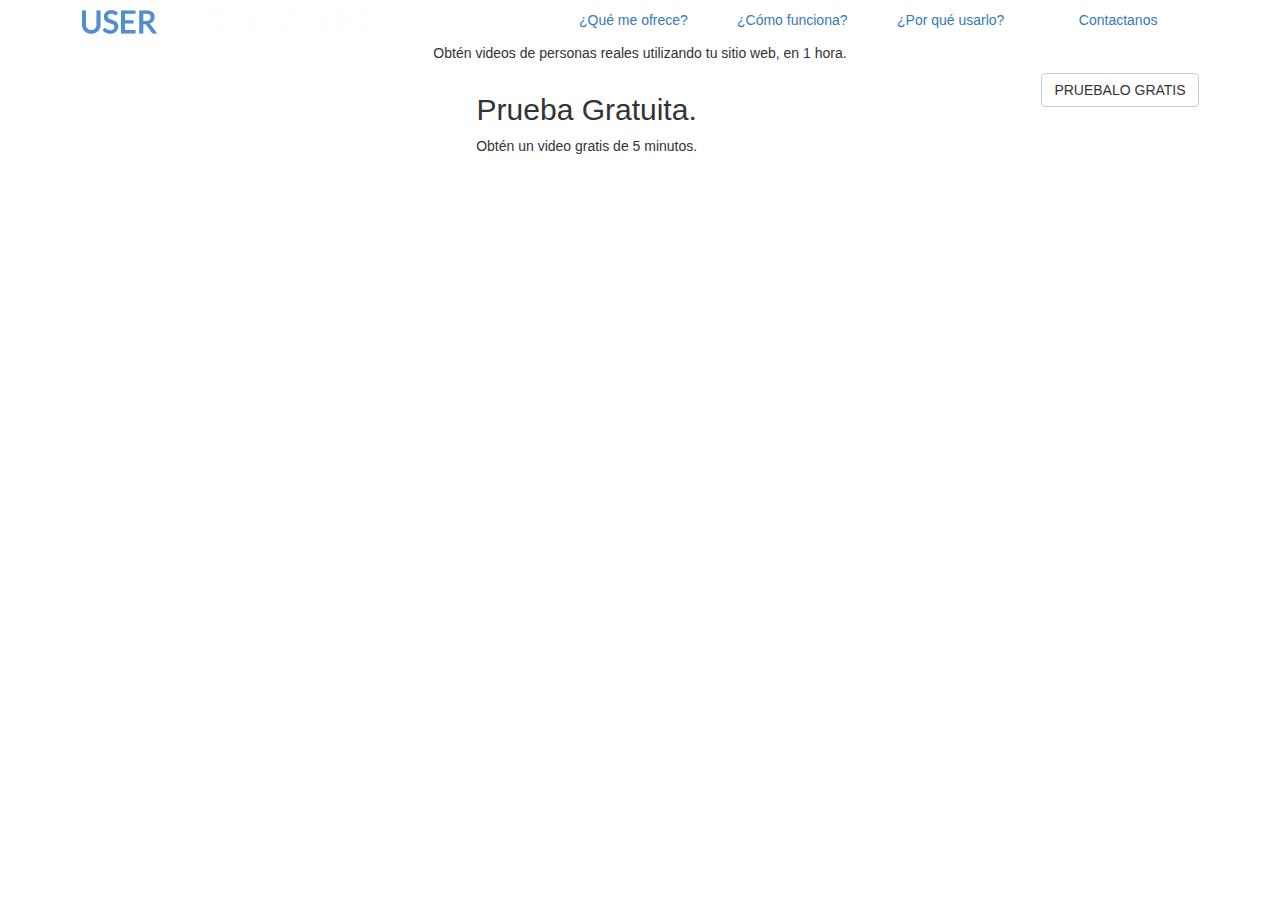
==== index.html @ 19903b9c "Iniciando" ====
<!DOCTYPE html>
<html lang="en">
	<head>
	  	<meta charset="utf-8">
	  	<meta http-equiv="X-UA-Compatible" content="IE=edge"> <!-- Hace que mi página sea compatible con Internet Explorer -->
		<meta name="viewport" content="width=device-width, initial-scale=1">
		<title>User Testing 360°</title>
		<link rel="shortcut icon" href="image/ico/favicon.ico"> <!-- "shortcut icon" nos indicaque es tipo icono, relación -->
		<link rel="stylesheet" type="text/css" href="css/bootstrap.min.css">
		<!-- css de animaciones -->
		<link rel="stylesheet" type="text/css" href="css/animate.css">
		<link rel="stylesheet" type="text/css" href="css/font-awesome.min.css">
		<!-- supongo que es para los iconos -->
		<link rel="stylesheet" type="text/css" href="css/icomoon.css">
	 	<link rel="stylesheet" type="text/css" href="css/main.css">
	</head>
	<body>
		<!--Escribe aqui tu codigo-->
		<header> <!-- Inicia Header -->
			<div class="opacity">
				<div class="container"> <!-- Inicia CONTAINER MENU -->
					<div class="row pd-3">
						<div class="col-xs-12, col-sm-12 col-md-2 col-lg-2">
							<img class="img-letra" src="image/user-r.png">
						</div>
						<div class="col-xs-12, col-sm-12 col-md-7 col-lg-7 col-md-offset-3">
							<nav> <!-- Barra de navegacion -->
					  			<ul class="nav nav-justified">
					    			<li><a class="tw" href="#">¿Qué me ofrece?</a></li>
					    			<li><a class="tw" href="#">¿Cómo funciona?</a></li>
					    			<li><a class="tw" href="#">¿Por qué usarlo?</a></li>
					    			<li><a class="tw" href="contact.html">Contactanos</a></li>
					  			</ul>
							</nav>
						</div>
						</div>	
						<div class="row"> <!-- Texto centrado -->
							<div class="col-md-6 col-md-offset-3">
								<p class="text-center tw fH m-7">Obtén videos de personas reales utilizando tu sitio web, en 1 hora.</p>
							</div>	
						</div>
					</div>
				</div> <!-- Termina CONTAINER MENU -->	
				<div class="container-fluid opB">
					<div class="row text-center">
						<div class="col-md-7 col-md-offset-2">
							<div class="pd-3">
								<h2 class="tw">Prueba Gratuita.</h2><p class="tw">Obtén un video gratis de 5 minutos.</p>
							</div>
						</div>
						<div class="col-md-3">
								<!-- acá va un botón-->
								<input type="button" value="PRUEBALO GRATIS" class="text-center btn btn-default textwhite boton">
						</div>
					</div>
				</div>	
		</header>







		<!-- Incluir todos tus scripts apartir de este punto -->
    	<!-- jQuery (necesario para que funcionen los componentes de Bootstrap) -->
    	<script src="js/jquery-1.11.3.min.js"></script>
    	<script src="js/bootstrap.min.js"></script>
    </body>
</html>
---- css/icomoon.css ----
@font-face {
	font-family: 'icomoon';
	src:url('../fonts/icomoon.eot?6zm5h9');
	src:url('../fonts/icomoon.eot?6zm5h9#iefix') format('embedded-opentype'),
		url('../fonts/icomoon.ttf?6zm5h9') format('truetype'),
		url('../fonts/icomoon.woff?6zm5h9') format('woff'),
		url('../fonts/icomoon.svg?6zm5h9#icomoon') format('svg');
	font-weight: normal;
	font-style: normal;
}

[class^="icon-"], [class*=" icon-"] {
	font-family: 'icomoon';
	speak: none;
	font-style: normal;
	font-weight: normal;
	font-variant: normal;
	text-transform: none;
	line-height: 1;

	/* Better Font Rendering =========== */
	-webkit-font-smoothing: antialiased;
	-moz-osx-font-smoothing: grayscale;
}

.icon-laptop:before {
	content: "\e001";
}
.icon-document:before {
	content: "\e005";
}
.icon-documents:before {
	content: "\e006";
}
.icon-search:before {
	content: "\e007";
}
.icon-presentation:before {
	content: "\e00e";
}
.icon-video:before {
	content: "\e011";
}
.icon-envelope:before {
	content: "\e028";
}
.icon-gears:before {
	content: "\e02b";
}
.icon-pencil:before {
	content: "\e032";
}
.icon-tools:before {
	content: "\e033";
}
.icon-tools-2:before {
	content: "\e034";
}
.icon-magnifying-glass:before {
	content: "\e037";
}
.icon-profile-male:before {
	content: "\e040";
}
.icon-profile-female:before {
	content: "\e041";
}
.icon-speedometer:before {
	content: "\e051";
}
.icon-clock:before {
	content: "\e055";
}
.icon-alarmclock:before {
	content: "\e059";
}
.icon-happy:before {
	content: "\e05b";
}
.icon-sad:before {
	content: "\e05c";
}
.icon-facebook:before {
	content: "\e05d";
}
.icon-twitter:before {
	content: "\e05e";
}
.icon-linkedin:before {
	content: "\e062";
}
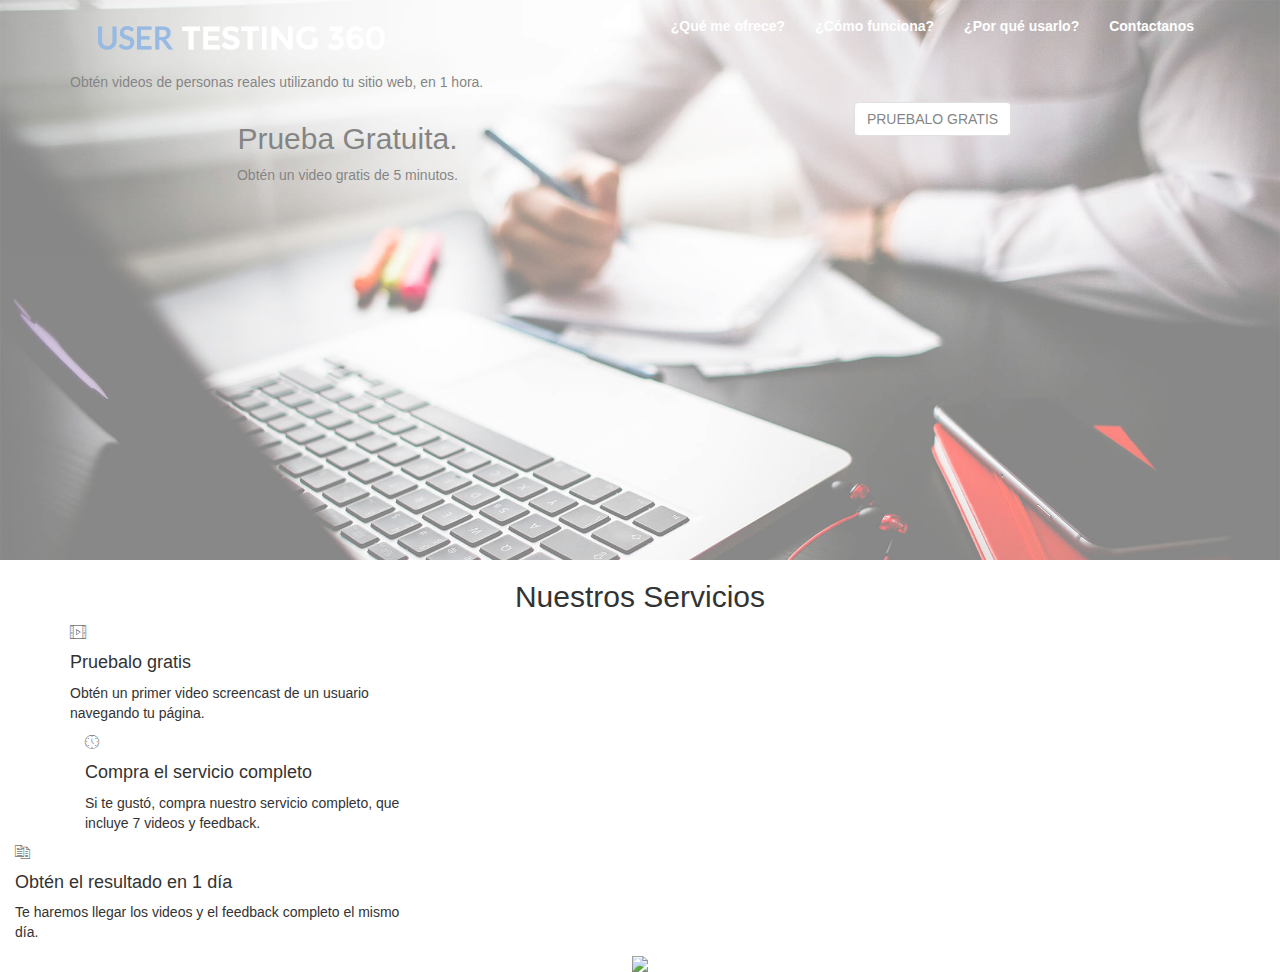
==== commit 67d3d6fb: "Continuando con la estructura básica" ====
--- a/index.html
+++ b/index.html
@@ -16,45 +16,85 @@
 	</head>
 	<body>
 		<!--Escribe aqui tu codigo-->
-		<header> <!-- Inicia Header -->
-			<div class="opacity">
-				<div class="container"> <!-- Inicia CONTAINER MENU -->
-					<div class="row pd-3">
-						<div class="col-xs-12, col-sm-12 col-md-2 col-lg-2">
-							<img class="img-letra" src="image/user-r.png">
-						</div>
-						<div class="col-xs-12, col-sm-12 col-md-7 col-lg-7 col-md-offset-3">
-							<nav> <!-- Barra de navegacion -->
-					  			<ul class="nav nav-justified">
-					    			<li><a class="tw" href="#">¿Qué me ofrece?</a></li>
-					    			<li><a class="tw" href="#">¿Cómo funciona?</a></li>
-					    			<li><a class="tw" href="#">¿Por qué usarlo?</a></li>
-					    			<li><a class="tw" href="contact.html">Contactanos</a></li>
-					  			</ul>
-							</nav>
-						</div>
-						</div>	
-						<div class="row"> <!-- Texto centrado -->
-							<div class="col-md-6 col-md-offset-3">
-								<p class="text-center tw fH m-7">Obtén videos de personas reales utilizando tu sitio web, en 1 hora.</p>
-							</div>	
+		<header class="bg-header"> <!-- Inicia Header -->
+			<div class="container"> <!-- Inicia CONTAINER MENU -->
+				<div class="row pd-3">
+					<div class="col-xs-12, col-sm-12 col-md-12 col-lg-12">
+			    		<nav class="navbar navbar-default" role="navigation">
+							<!-- El logotipo y el icono que despliega el menú se agrupan para mostrarlos mejor en los dispositivos móviles -->
+		  					<div class="navbar-header">
+		    					<button type="button" class="navbar-toggle" data-toggle="collapse" data-target=".navbar-ex1-collapse">
+								    <span class="sr-only">Desplegar navegación</span>
+								    <span class="icon-bar"></span>
+								    <span class="icon-bar"></span>
+								    <span class="icon-bar"></span>
+		    					</button>
+		    					<!-- Poner el logo -->
+		    					<a class="navbar-brand text-orange" href="#"><img class="img-letra" src="image/user-r.png"></a>
+		  					</div>
+							<!-- Agrupar los enlaces de navegación, los formularios y cualquier otro elemento que se pueda ocultar al minimizar la barra -->
+		  					<div class="collapse navbar-collapse navbar-ex1-collapse">
+			    				<ul class="nav navbar-nav navbar-right">
+			    					<li><a href="#">¿Qué me ofrece?</a></li>
+					    			<li><a href="#">¿Cómo funciona?</a></li>
+					    			<li><a href="#">¿Por qué usarlo?</a></li>
+					    			<li><a href="contact.html">Contactanos</a></li>
+						        </ul>
+							</div>
+	      				</nav>
+		      		</div><!-- Cierra COL-LOG-12 -->
+		      	</div><!-- Cierra ROW -->
+		      	<div class="row"> <!-- Texto centrado -->
+					<div class="col-xs-12, col-sm-12 col-md-12 col-lg-12">
+						<p>Obtén videos de personas reales utilizando tu sitio web, en 1 hora.</p>
+					</div>	
+				</div>
+				<div class="row text-center">
+					<div class="col-xs-12, col-sm-12 col-md-6 col-lg-6">
+						<div class="pd-3">
+							<h2 class="tw">Prueba Gratuita.</h2><p class="tw">Obtén un video gratis de 5 minutos.</p>
 						</div>
 					</div>
-				</div> <!-- Termina CONTAINER MENU -->	
-				<div class="container-fluid opB">
-					<div class="row text-center">
-						<div class="col-md-7 col-md-offset-2">
-							<div class="pd-3">
-								<h2 class="tw">Prueba Gratuita.</h2><p class="tw">Obtén un video gratis de 5 minutos.</p>
-							</div>
-						</div>
-						<div class="col-md-3">
-								<!-- acá va un botón-->
-								<input type="button" value="PRUEBALO GRATIS" class="text-center btn btn-default textwhite boton">
+					<div class="col-xs-12, col-sm-12 col-md-6 col-lg-6">
+						<input type="button" value="PRUEBALO GRATIS" class="text-center btn btn-default textwhite boton">
+					</div>
+					</div>
+				</div>	
+		</header> <!-- Termina HEEADER -->
+		<section> <!-- Inicia SERVICES -->
+			<div class="container">
+				<div class="row text-center">
+					<div class="col-xs-12, col-sm-12 col-md-12 col-lg-12">
+						<h2 class="text-center pd-3 tBL">Nuestros Servicios</h2>
+					</div>
+				</div>
+				<div class="row">
+					<div class="col-xs-12, col-sm-12 col-md-4 col-lg-4">
+						<div class="circle"><i class="icon-video tBL"></i></div>
+							<h4 class="text­center tBD pd-3">Pruebalo gratis</h4>
+							<p class="text­center">Obtén un primer video screencast de un usuario navegando tu página.</p>
 						</div>
 					</div>
-				</div>	
-		</header>
+					<div class="col-md-4">
+						<div class="circle"><i class="icon-clock tBL"></i></div>
+							<h4 class="text­center tBD pd-3">Compra el servicio completo</h4>
+							<p class="text­center">Si te gustó, compra nuestro servicio completo, que incluye 7 videos y feedback.</p>
+						</div>
+					</div>
+					<div class="col-md-4">
+						<div class="circle"><i class="icon-documents tBL"></i></div>
+							<h4 class="text­center tBD pd-3">Obtén el resultado en 1 día</h4>
+							<p class="text­center">Te haremos llegar los videos y el feedback completo el mismo día. </p>
+						</div>
+					</div>
+				</div>
+				<div class="row text-center">
+						<div class="col-md-12">
+								<img src="image/separador.png">
+						</div>
+					</div>
+				</div>
+			</section> <!-- Termina SERVICE -->
 
 
 
--- a/css/main.css
+++ b/css/main.css
@@ -0,0 +1,49 @@
+
+			/*** HEADER ***/
+.bg-header{
+	background: url("../image/large.jpg");
+	background-size: cover;
+	height: 40em; 
+
+	opacity: 0.6;
+}
+							/*** UTILIDADES ***/
+/*hr*/
+hr{
+	width: 15%;
+	border: 0.2em solid #FF3300;
+}
+.miHr{
+	border: 0.2em solid #FFF;
+}
+/*Textos*/
+.text-white{
+	color: white;
+}
+.text-orange{
+	color: orange;
+}
+/*Margin*/
+.mg-3{
+	margin: 3%;
+}
+.mg-5{
+	margin: 5%;
+}
+/*Padding*/
+.pd-5{
+	padding: 5%;
+}
+			/*** Breakpoints para el menu ***/
+@media (min-width: 1200px) {
+/*Barra de navegación*/
+.navbar { 
+	background-color: transparent; 
+	background: transparent; 
+	border-color: transparent; 
+} 
+.navbar a{
+	color: white !important;
+	font-weight: 600 !important;
+}
+}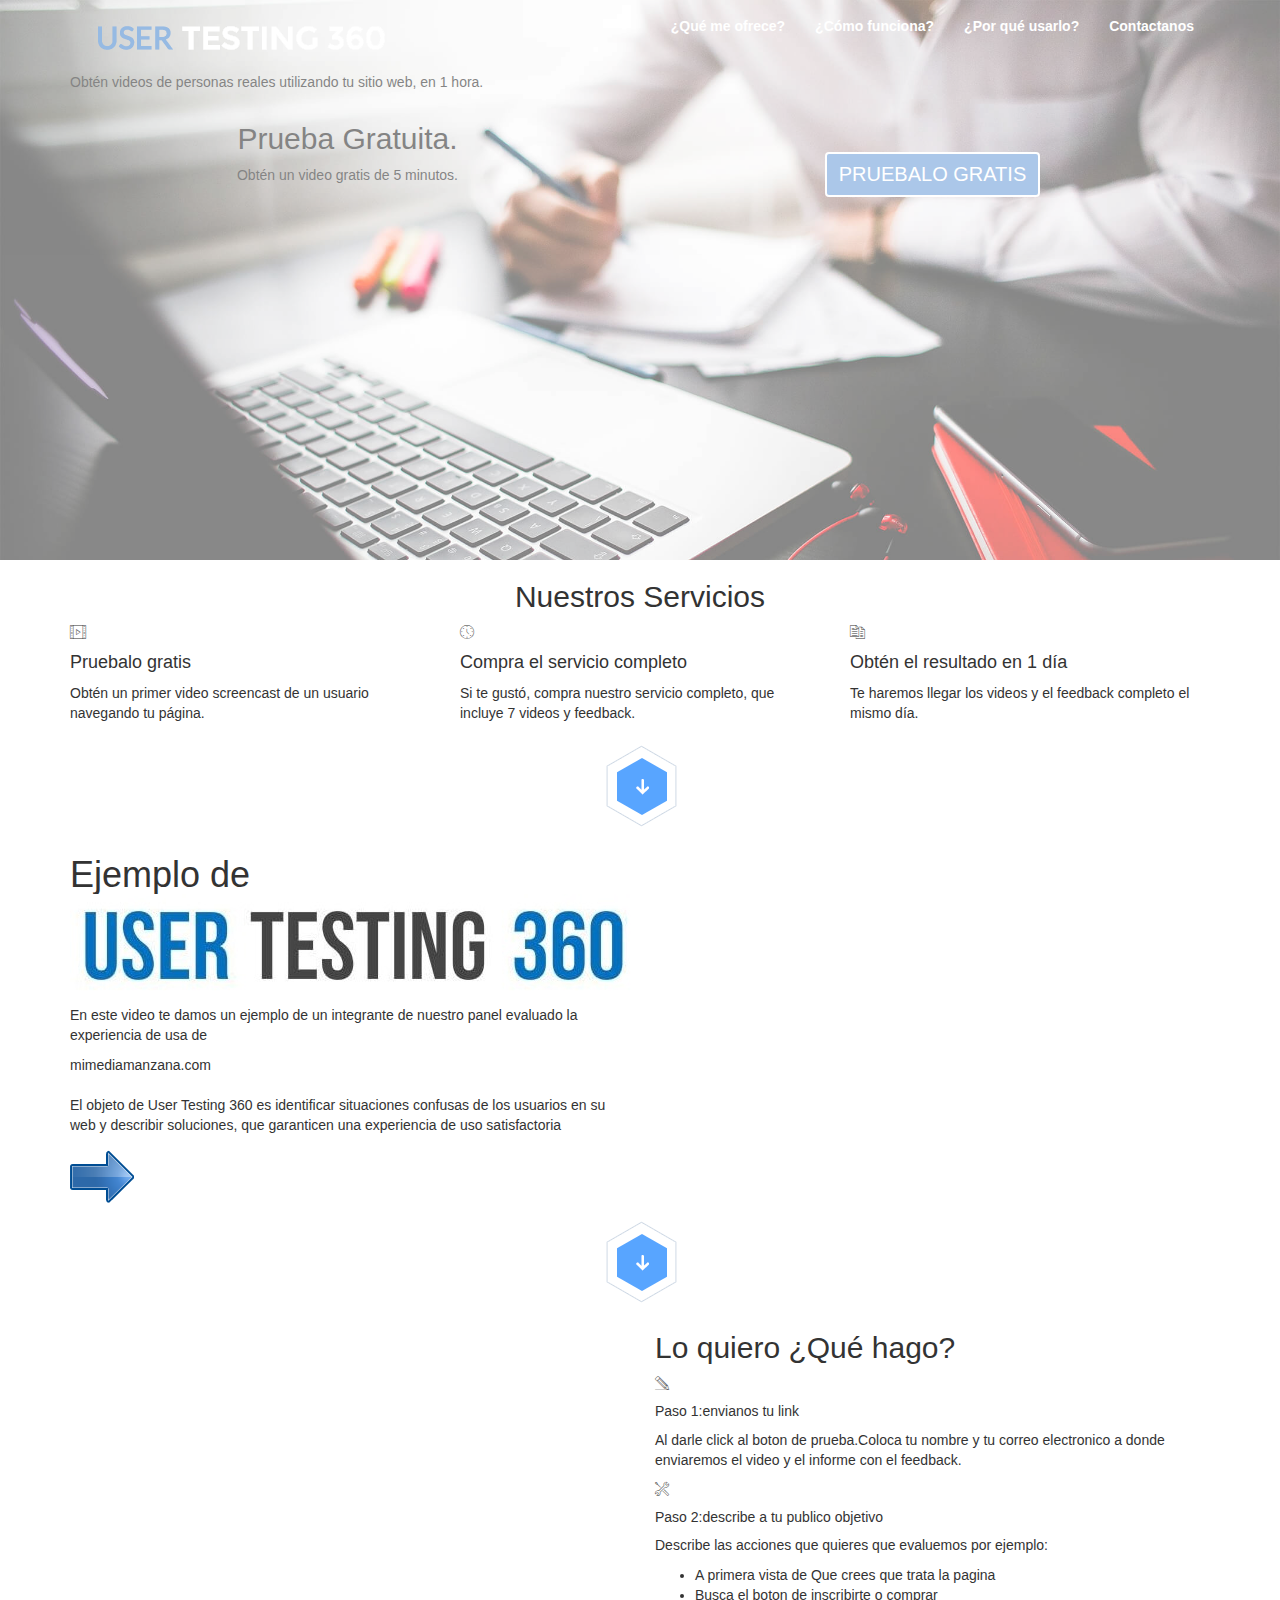
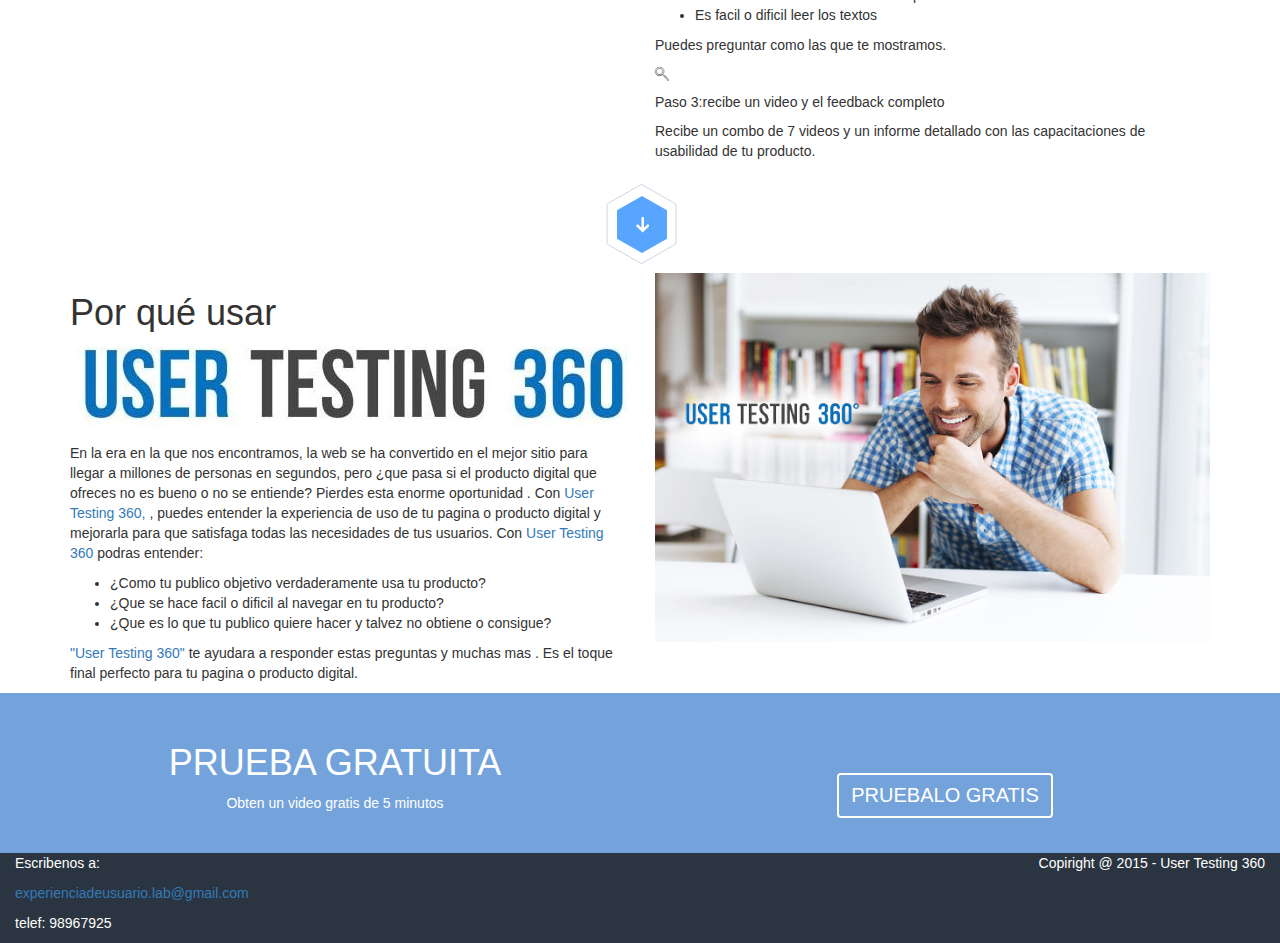
==== commit 18bd5ccd: "Empezando estilos. Estructura HTML básica lista" ====
--- a/index.html
+++ b/index.html
@@ -56,12 +56,12 @@
 						</div>
 					</div>
 					<div class="col-xs-12, col-sm-12 col-md-6 col-lg-6">
-						<input type="button" value="PRUEBALO GRATIS" class="text-center btn btn-default textwhite boton">
+						<input type="button" value="PRUEBALO GRATIS" class="text-center btn btn-default text-white boton">
 					</div>
 					</div>
 				</div>	
-		</header> <!-- Termina HEEADER -->
-		<section> <!-- Inicia SERVICES -->
+		</header> <!-- Termina HEADER -->
+		<section> <!-- Inicia SERVICIOS -->
 			<div class="container">
 				<div class="row text-center">
 					<div class="col-xs-12, col-sm-12 col-md-12 col-lg-12">
@@ -70,38 +70,142 @@
 				</div>
 				<div class="row">
 					<div class="col-xs-12, col-sm-12 col-md-4 col-lg-4">
-						<div class="circle"><i class="icon-video tBL"></i></div>
-							<h4 class="text­center tBD pd-3">Pruebalo gratis</h4>
-							<p class="text­center">Obtén un primer video screencast de un usuario navegando tu página.</p>
-						</div>
-					</div>
-					<div class="col-md-4">
-						<div class="circle"><i class="icon-clock tBL"></i></div>
-							<h4 class="text­center tBD pd-3">Compra el servicio completo</h4>
-							<p class="text­center">Si te gustó, compra nuestro servicio completo, que incluye 7 videos y feedback.</p>
-						</div>
-					</div>
-					<div class="col-md-4">
-						<div class="circle"><i class="icon-documents tBL"></i></div>
-							<h4 class="text­center tBD pd-3">Obtén el resultado en 1 día</h4>
-							<p class="text­center">Te haremos llegar los videos y el feedback completo el mismo día. </p>
-						</div>
-					</div>
-				</div>
-				<div class="row text-center">
-						<div class="col-md-12">
-								<img src="image/separador.png">
-						</div>
-					</div>
-				</div>
-			</section> <!-- Termina SERVICE -->
-
-
-
-
-
-
-
+						<div class="circle">
+							<i class="icon-video tBL"></i>
+						</div>
+						<h4 class="text­center tBD pd-3">Pruebalo gratis</h4>
+						<p class="text­center">Obtén un primer video screencast de un usuario navegando tu página.</p>
+					</div>
+					<div class="col-xs-12, col-sm-12 col-md-4 col-lg-4">
+						<div class="circle">
+							<i class="icon-clock tBL"></i>
+						</div>
+						<h4 class="text­center tBD pd-3">Compra el servicio completo</h4>
+						<p class="text­center">Si te gustó, compra nuestro servicio completo, que incluye 7 videos y feedback.</p>
+					</div>
+					<div class="col-xs-12, col-sm-12 col-md-4 col-lg-4">
+						<div class="circle">
+							<i class="icon-documents tBL"></i>
+						</div>
+						<h4 class="text­center tBD pd-3">Obtén el resultado en 1 día</h4>
+						<p class="text­center">Te haremos llegar los videos y el feedback completo el mismo día. </p>
+					</div>
+				</div>
+				<div class="row text-center">
+					<div class="col-xs-12, col-sm-12 col-md-12 col-lg-12">
+						<img src="image/ico/separador.png">
+					</div>
+				</div>
+			</div>
+		</section> <!-- Termina SERVICIOS -->
+		<section> <!-- Inicia EJEMPLO -->
+			<div class="container">
+				<div class="row">
+					<div class="col-xs-12, col-sm-12 col-md-6 col-lg-6">	
+						<h1>Ejemplo de <img class="u-t" src="image/logo-2.jpg"/></h1>
+						<p>En este video te damos un ejemplo de un integrante de nuestro panel evaluado la experiencia de usa de</p>
+						<span class="letra">mimediamanzana.com</span>
+						<p><br>El objeto de User Testing 360 es identificar situaciones confusas de los usuarios en su web y describir soluciones, que garanticen una experiencia de uso satisfactoria</p>
+						<img class="img-responsive" src="image/ico/flecha.png"/>
+					</div>
+					<div class="col-xs-12, col-sm-12 col-md-6 col-lg-6">
+						<iframe class="movie" width="560" height="315" src="https://www.youtube.com/embed/u7MDfG9ZJTU" frameborder="0" allowfullscreen></iframe>
+					</div>
+				</div>
+				<div class="row text-center">
+					<div class="col-xs-12, col-sm-12 col-md-12 col-lg-12">
+						<img src="image/ico/separador.png">
+					</div>
+				</div>		
+			</div>	
+			</section> <!-- Termina EJEMPLO -->
+			<section>
+				<div class="container">
+					<div class="row">
+						<div class="col-xs-12, col-sm-12 col-md-6 col-lg-6">
+								
+								
+								
+						</div>
+						<div class="col-xs-12, col-sm-12 col-md-6 col-lg-6">
+								<h2>Lo quiero ¿Qué hago?</h2>
+								<span class="icon-pencil"></span>
+								<h5>Paso 1:envianos tu link</h5>
+								<p>Al darle click al boton de prueba.Coloca tu nombre y tu correo electronico a donde 
+								enviaremos el video y el informe con el feedback.</p>
+								<span class="icon-tools-2"></span>
+								<h5>Paso 2:describe a tu publico objetivo</h5>
+								<p>Describe las acciones que quieres que evaluemos por ejemplo:</p>
+								<ul>
+									<li>A primera vista de Que crees que trata la pagina</li>
+									<li>Busca el boton de inscribirte o comprar</li>
+									<li>Es facil o dificil leer los textos</li>
+								</ul>
+								<p>Puedes preguntar como las que te mostramos.</p>
+								<span class="icon-magnifying-glass" id="font2"></span>
+								<h5>Paso 3:recibe un video y el feedback completo</h5>
+								<p>	Recibe un combo de 7 videos y un informe detallado con las capacitaciones de usabilidad de tu producto.</p>
+						</div>
+					</div>
+					<div class="row text-center">
+						<div class="col-xs-12, col-sm-12 col-md-12 col-lg-12">
+							<img src="image/ico/separador.png">
+						</div>
+					</div>	
+			 	</div>
+			</section>
+			<section> <!-- Inicia USER TESTING -->
+			<div class="container">
+				<div class="row">
+					<div class="col-xs-12, col-sm-12 col-md-6 col-lg-6">
+						<h1 class="textitle">
+							Por qué usar 
+							<img src="image/logo-2.jpg" alt="logo">
+						</h1>
+						<p>En la era en la que nos encontramos, la web se ha convertido en el mejor sitio para llegar a millones de personas en segundos, pero ¿que pasa si el producto digital que ofreces no es bueno o no se entiende? Pierdes esta enorme oportunidad . Con <a href="#">User Testing 360, </a>, puedes entender la experiencia de uso de tu pagina o producto digital y mejorarla para que satisfaga todas las necesidades de tus usuarios. Con <a href="#">User Testing 360</a> podras entender:
+							<ul>
+								<li>¿Como tu publico objetivo verdaderamente usa tu producto?</li>
+								<li>¿Que se hace facil o dificil al navegar en tu producto?</li>
+								<li>¿Que es lo que tu publico quiere hacer y talvez no obtiene o consigue?</li>
+							</ul> 
+							<a href="#">"User Testing 360"</a> te ayudara a responder estas preguntas y muchas mas . Es el toque final perfecto para tu pagina o producto digital. 	
+						</p>
+					</div>
+					<div class="col-xs-12, col-sm-12 col-md-6 col-lg-6">
+						<img src="image/banner.jpg" alt="banner" class="img-responsive">
+					</div>
+				</div>
+			</div>
+		</section>
+		<section class="bg-celeste">
+			<div class="container-fluid">
+				<div class="row">
+					<div class="col-xs-12, col-sm-12 col-md-6 col-lg-6  text-center text-white">
+						<h1>PRUEBA GRATUITA</h1>
+						<p>Obten un video gratis de 5 minutos</p>
+					</div>
+					<div class="col-xs-12, col-sm-12 col-md-6 col-lg-6 text-center">
+						<input type="button" value="PRUEBALO GRATIS" class="text-center btn btn-default text-white boton">
+					</div>
+				</div>
+			</div>
+		</section><!-- Termina USER TESTING -->
+		<footer><!-- Inicia FOOTER -->
+			<div class="container-fluid">
+				<div class="row">
+					<div class="col-xs-12, col-sm-12 col-md-6 col-lg-6 text-white">
+						<p>Escribenos a:</p>
+						<p><a href="">experienciadeusuario.lab@gmail.com</a></p>
+						<p>telef: 98967925</p>
+					</div>
+					<div class="col-xs-12, col-sm-12 col-md-6 col-lg-6 text-white text-right">
+						<i class="ion-social-facebook-outline"></i>
+						<i class="ion-social-twitter-outline"></i>
+						<p class="marg">Copiright @ 2015 - User Testing 360</p>
+					</div>
+				</div>
+			</div>
+		</footer><!-- Termina FOOTER -->
 		<!-- Incluir todos tus scripts apartir de este punto -->
     	<!-- jQuery (necesario para que funcionen los componentes de Bootstrap) -->
     	<script src="js/jquery-1.11.3.min.js"></script>
--- a/css/main.css
+++ b/css/main.css
@@ -8,20 +8,19 @@
 	opacity: 0.6;
 }
 							/*** UTILIDADES ***/
-/*hr*/
-hr{
-	width: 15%;
-	border: 0.2em solid #FF3300;
-}
-.miHr{
-	border: 0.2em solid #FFF;
+/*Fondo*/
+.bg-celeste {
+	background: #74a3db;
+	padding: 30px;
 }
 /*Textos*/
+.text-title {
+	font-size: 50px;
+	color: #4DB1EA;
+	margin-top: 0;
+}
 .text-white{
 	color: white;
-}
-.text-orange{
-	color: orange;
 }
 /*Margin*/
 .mg-3{
@@ -33,6 +32,18 @@
 /*Padding*/
 .pd-5{
 	padding: 5%;
+}
+
+/*Boton*/
+.boton {
+	margin-top: 50px;
+	background: #74a3db;
+	border: 2px solid white;
+	font-size: 20px;
+}
+			/*** FOOTER ***/
+footer {
+	background: #2a3541;
 }
 			/*** Breakpoints para el menu ***/
 @media (min-width: 1200px) {
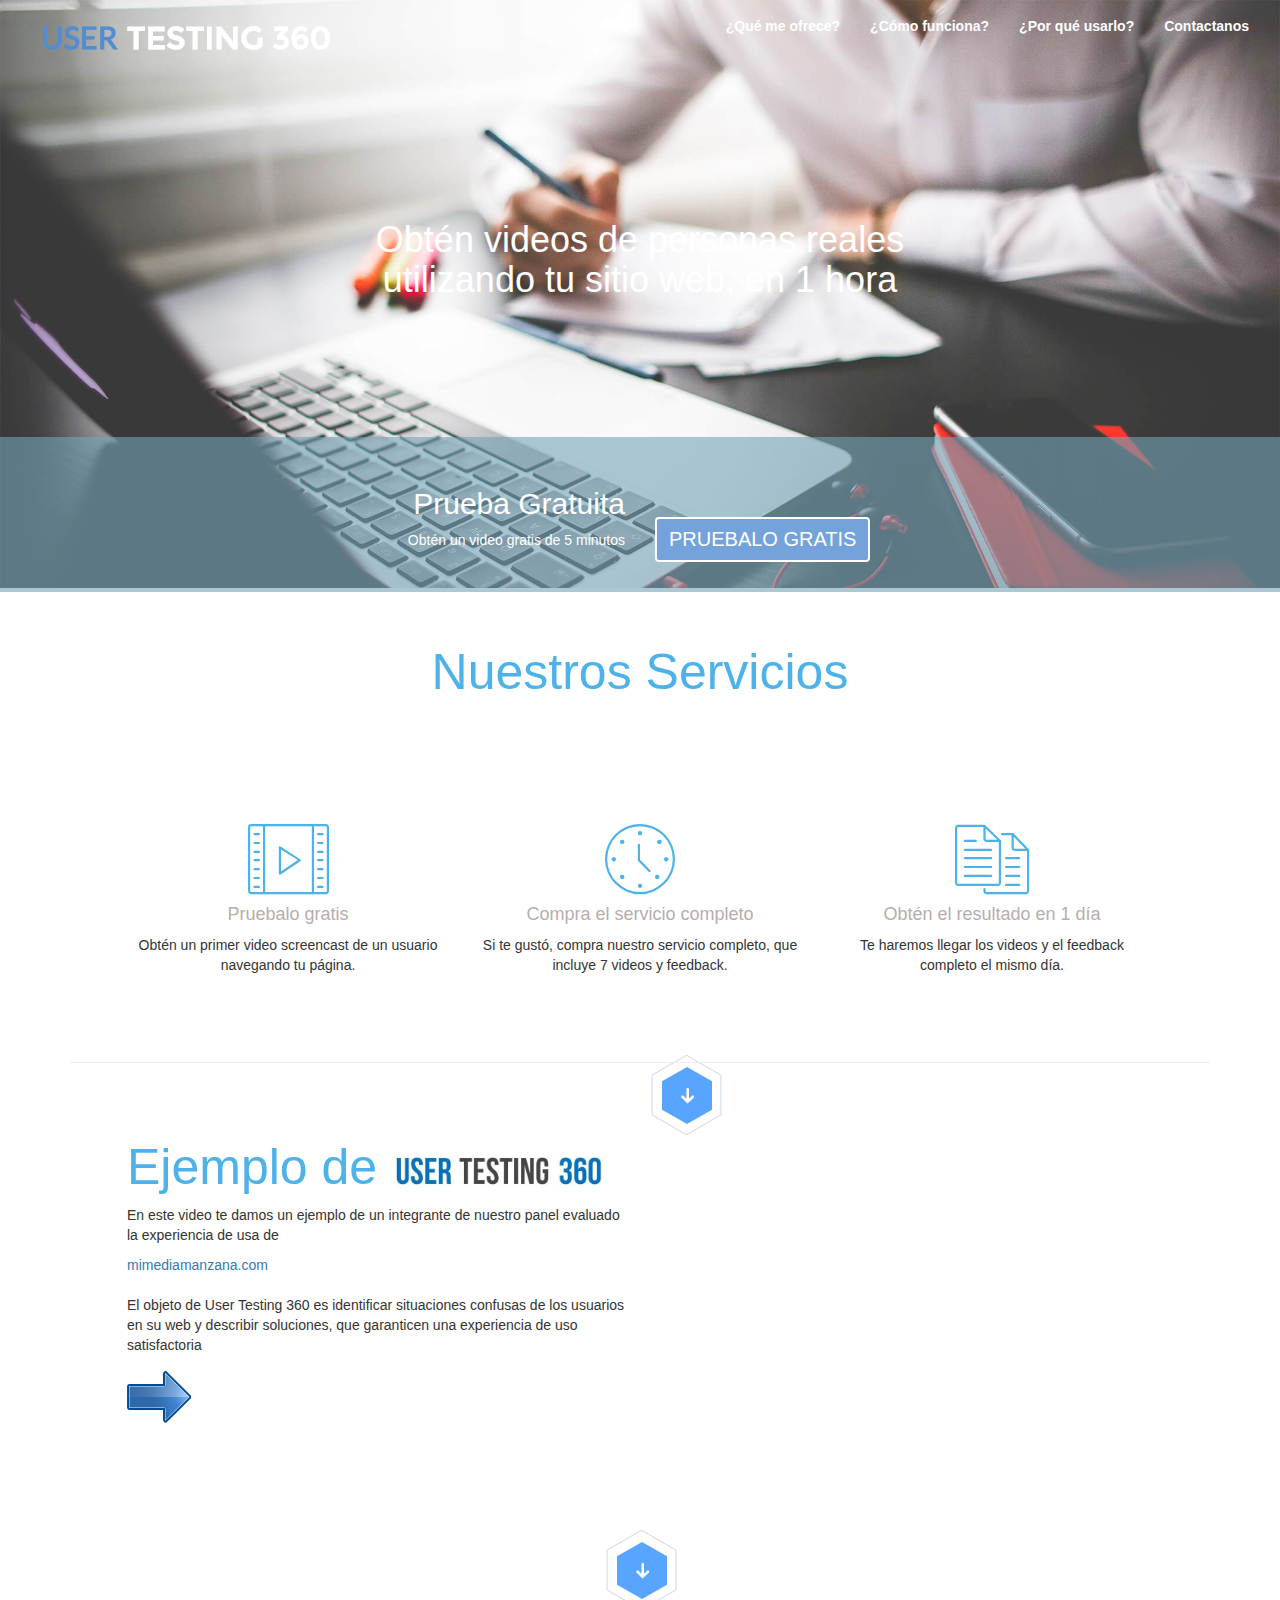
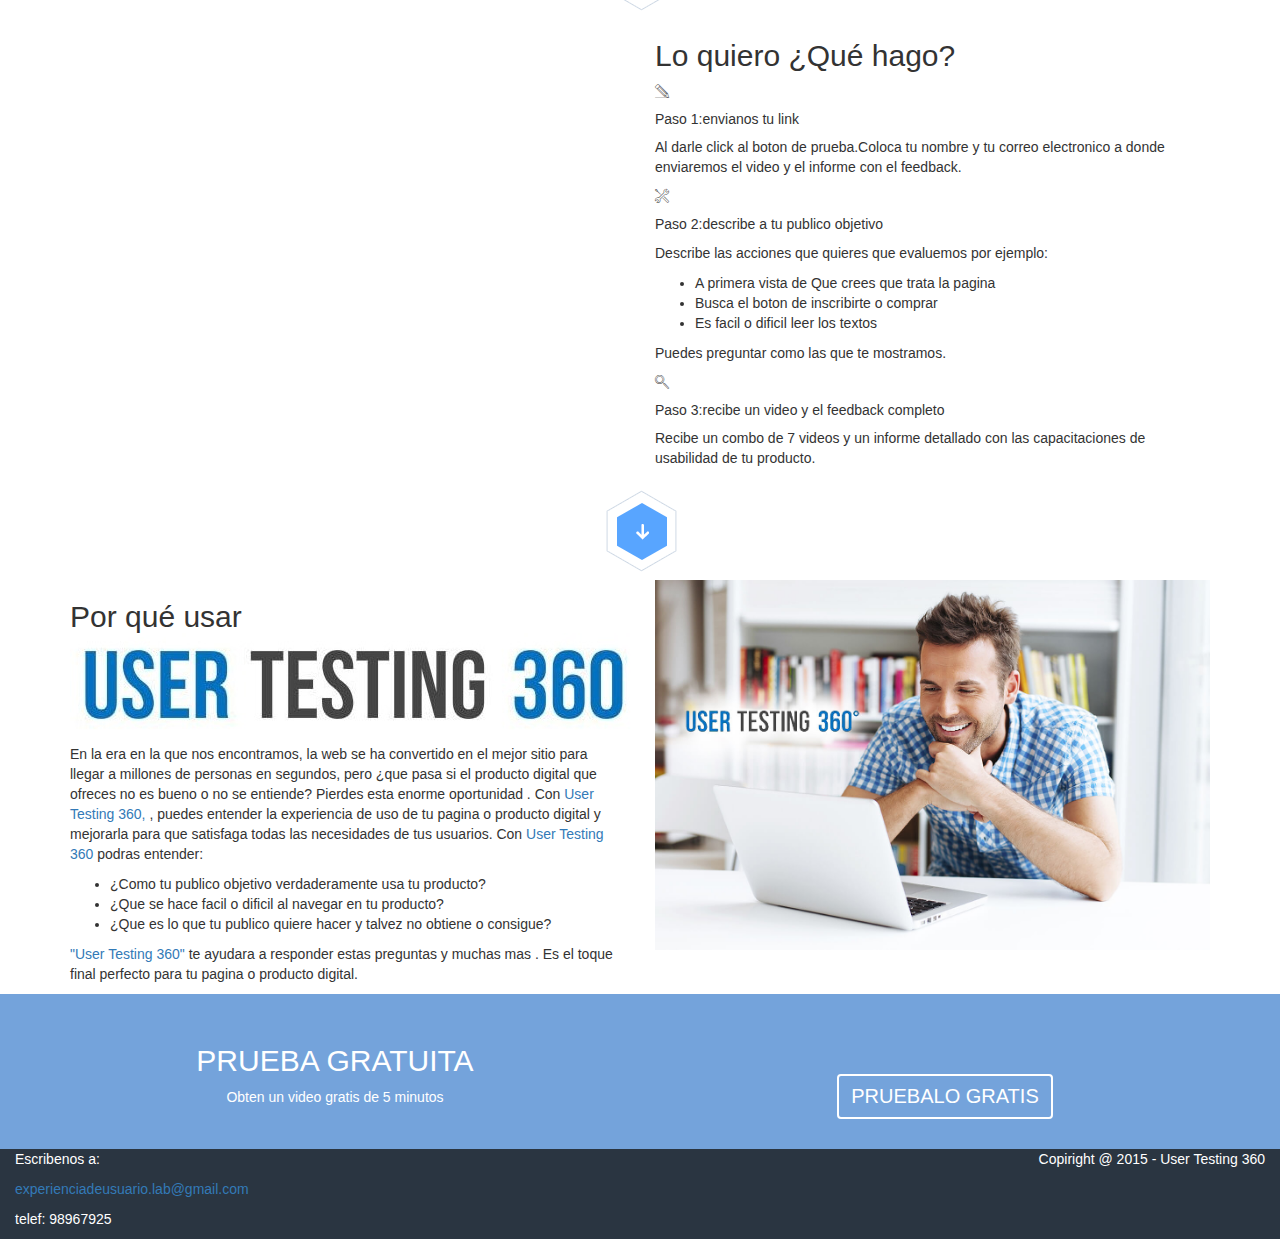
==== commit 1af7c4c1: "Falta MODEL y estilos" ====
--- a/index.html
+++ b/index.html
@@ -17,7 +17,7 @@
 	<body>
 		<!--Escribe aqui tu codigo-->
 		<header class="bg-header"> <!-- Inicia Header -->
-			<div class="container"> <!-- Inicia CONTAINER MENU -->
+			<div class="container-fluid"> <!-- Inicia CONTAINER MENU -->
 				<div class="row pd-3">
 					<div class="col-xs-12, col-sm-12 col-md-12 col-lg-12">
 			    		<nav class="navbar navbar-default" role="navigation">
@@ -35,76 +35,70 @@
 							<!-- Agrupar los enlaces de navegación, los formularios y cualquier otro elemento que se pueda ocultar al minimizar la barra -->
 		  					<div class="collapse navbar-collapse navbar-ex1-collapse">
 			    				<ul class="nav navbar-nav navbar-right">
-			    					<li><a href="#">¿Qué me ofrece?</a></li>
-					    			<li><a href="#">¿Cómo funciona?</a></li>
-					    			<li><a href="#">¿Por qué usarlo?</a></li>
-					    			<li><a href="contact.html">Contactanos</a></li>
+			    					<li><a href="#servicios">¿Qué me ofrece?</a></li>
+					    			<li><a href="#ejemplo">¿Cómo funciona?</a></li>
+					    			<li><a href="#usos">¿Por qué usarlo?</a></li>
+					    			<li><a href="#contacto">Contactanos</a></li>
 						        </ul>
 							</div>
 	      				</nav>
 		      		</div><!-- Cierra COL-LOG-12 -->
 		      	</div><!-- Cierra ROW -->
 		      	<div class="row"> <!-- Texto centrado -->
-					<div class="col-xs-12, col-sm-12 col-md-12 col-lg-12">
-						<p>Obtén videos de personas reales utilizando tu sitio web, en 1 hora.</p>
+					<div class="col-xs-12, col-sm-12 col-md-12 col-lg-12 pd-10 text-center">
+						<h1 class="text-white">Obtén videos de personas reales <br> utilizando tu sitio web, en 1 hora</h1>
 					</div>	
 				</div>
-				<div class="row text-center">
-					<div class="col-xs-12, col-sm-12 col-md-6 col-lg-6">
-						<div class="pd-3">
-							<h2 class="tw">Prueba Gratuita.</h2><p class="tw">Obtén un video gratis de 5 minutos.</p>
-						</div>
-					</div>
-					<div class="col-xs-12, col-sm-12 col-md-6 col-lg-6">
-						<input type="button" value="PRUEBALO GRATIS" class="text-center btn btn-default text-white boton">
+				<div class="row bg-celeste2">
+					<div class="col-xs-12, col-sm-12 col-md-6 col-lg-6 text-white text-right">
+						<h2>Prueba Gratuita</h2>
+						<p>Obtén un video gratis de 5 minutos</p>
+					</div>
+					<div class="col-xs-12, col-sm-12 col-md-6 col-lg-6 text-left">
+						<input type="button" value="PRUEBALO GRATIS" class="text-center btn btn-default boton text-white">
 					</div>
 					</div>
 				</div>	
 		</header> <!-- Termina HEADER -->
-		<section> <!-- Inicia SERVICIOS -->
+		<section id="servicios"> <!-- Inicia SERVICIOS -->
 			<div class="container">
+				<div class="row text-center pd-5">
+					<div class="col-xs-12, col-sm-12 col-md-12 col-lg-12">
+						<h2 class="text-center pd-3 text-celeste text-title">Nuestros Servicios</h2>
+					</div>
+				</div>
+				<div class="row pd-5">
+					<div class="col-xs-12, col-sm-12 col-md-4 col-lg-4 text-center">
+						<i class="fa-5x icon-video text-celeste img-circle"></i>
+						<h4 class="text-gray">Pruebalo gratis</h4>
+						<p>Obtén un primer video screencast de un usuario navegando tu página.</p>
+					</div>
+					<div class="col-xs-12, col-sm-12 col-md-4 col-lg-4 text-center">
+						<i class="fa-5x icon-clock text-celeste"></i>
+						<h4 class="text-gray">Compra el servicio completo</h4>
+						<p>Si te gustó, compra nuestro servicio completo, que incluye 7 videos y feedback.</p>
+					</div>
+					<div class="col-xs-12, col-sm-12 col-md-4 col-lg-4 text-center">
+						<i class="fa-5x icon-documents text-celeste"></i>
+						<h4 class="text-gray">Obtén el resultado en 1 día</h4>
+						<p>Te haremos llegar los videos y el feedback completo el mismo día. </p>
+					</div>
+				</div>
 				<div class="row text-center">
 					<div class="col-xs-12, col-sm-12 col-md-12 col-lg-12">
-						<h2 class="text-center pd-3 tBL">Nuestros Servicios</h2>
-					</div>
-				</div>
-				<div class="row">
-					<div class="col-xs-12, col-sm-12 col-md-4 col-lg-4">
-						<div class="circle">
-							<i class="icon-video tBL"></i>
-						</div>
-						<h4 class="text­center tBD pd-3">Pruebalo gratis</h4>
-						<p class="text­center">Obtén un primer video screencast de un usuario navegando tu página.</p>
-					</div>
-					<div class="col-xs-12, col-sm-12 col-md-4 col-lg-4">
-						<div class="circle">
-							<i class="icon-clock tBL"></i>
-						</div>
-						<h4 class="text­center tBD pd-3">Compra el servicio completo</h4>
-						<p class="text­center">Si te gustó, compra nuestro servicio completo, que incluye 7 videos y feedback.</p>
-					</div>
-					<div class="col-xs-12, col-sm-12 col-md-4 col-lg-4">
-						<div class="circle">
-							<i class="icon-documents tBL"></i>
-						</div>
-						<h4 class="text­center tBD pd-3">Obtén el resultado en 1 día</h4>
-						<p class="text­center">Te haremos llegar los videos y el feedback completo el mismo día. </p>
-					</div>
-				</div>
-				<div class="row text-center">
-					<div class="col-xs-12, col-sm-12 col-md-12 col-lg-12">
-						<img src="image/ico/separador.png">
+						<img src="image/ico/separador.png" class="abs">
+						<hr>
 					</div>
 				</div>
 			</div>
 		</section> <!-- Termina SERVICIOS -->
-		<section> <!-- Inicia EJEMPLO -->
+		<section id="ejemplo"> <!-- Inicia EJEMPLO -->
 			<div class="container">
-				<div class="row">
+				<div class="row pd-5">
 					<div class="col-xs-12, col-sm-12 col-md-6 col-lg-6">	
-						<h1>Ejemplo de <img class="u-t" src="image/logo-2.jpg"/></h1>
+						<h2 class="text-title text-celeste">Ejemplo de <img class="logo" src="image/logo-2.jpg"/></h2>
 						<p>En este video te damos un ejemplo de un integrante de nuestro panel evaluado la experiencia de usa de</p>
-						<span class="letra">mimediamanzana.com</span>
+						<a href="mailto:#">mimediamanzana.com</a>
 						<p><br>El objeto de User Testing 360 es identificar situaciones confusas de los usuarios en su web y describir soluciones, que garanticen una experiencia de uso satisfactoria</p>
 						<img class="img-responsive" src="image/ico/flecha.png"/>
 					</div>
@@ -154,14 +148,14 @@
 					</div>	
 			 	</div>
 			</section>
-			<section> <!-- Inicia USER TESTING -->
+			<section id="usos"> <!-- Inicia USER TESTING -->
 			<div class="container">
 				<div class="row">
 					<div class="col-xs-12, col-sm-12 col-md-6 col-lg-6">
-						<h1 class="textitle">
+						<h2 class="textitle">
 							Por qué usar 
 							<img src="image/logo-2.jpg" alt="logo">
-						</h1>
+						</h2>
 						<p>En la era en la que nos encontramos, la web se ha convertido en el mejor sitio para llegar a millones de personas en segundos, pero ¿que pasa si el producto digital que ofreces no es bueno o no se entiende? Pierdes esta enorme oportunidad . Con <a href="#">User Testing 360, </a>, puedes entender la experiencia de uso de tu pagina o producto digital y mejorarla para que satisfaga todas las necesidades de tus usuarios. Con <a href="#">User Testing 360</a> podras entender:
 							<ul>
 								<li>¿Como tu publico objetivo verdaderamente usa tu producto?</li>
@@ -181,7 +175,7 @@
 			<div class="container-fluid">
 				<div class="row">
 					<div class="col-xs-12, col-sm-12 col-md-6 col-lg-6  text-center text-white">
-						<h1>PRUEBA GRATUITA</h1>
+						<h2>PRUEBA GRATUITA</h2>
 						<p>Obten un video gratis de 5 minutos</p>
 					</div>
 					<div class="col-xs-12, col-sm-12 col-md-6 col-lg-6 text-center">
@@ -190,7 +184,7 @@
 				</div>
 			</div>
 		</section><!-- Termina USER TESTING -->
-		<footer><!-- Inicia FOOTER -->
+		<footer id="contacto"><!-- Inicia FOOTER -->
 			<div class="container-fluid">
 				<div class="row">
 					<div class="col-xs-12, col-sm-12 col-md-6 col-lg-6 text-white">
--- a/css/main.css
+++ b/css/main.css
@@ -3,26 +3,59 @@
 .bg-header{
 	background: url("../image/large.jpg");
 	background-size: cover;
-	height: 40em; 
-
-	opacity: 0.6;
+	height: 42em;
+	/* Para modificar la imagen pero afecta mi texto
+	-webkit-filter: invert(20%);
+	filter: invert(20%)*/
 }
 							/*** UTILIDADES ***/
 /*Fondo*/
+.bg-celeste2{
+	background-color: rgba(116,163,184, 0.6);
+	padding: 30px;
+}
 .bg-celeste {
-	background: #74a3db;
+	background-color: #74a3db;
 	padding: 30px;
+}
+/*Opacidad*/
+.opasidad{
+	opacity: 0.6;
+}
+/*Sombra*/
+.sombra{
+	-webkit-filter: drop-shadow(1px 1px 1px black);
+	filter: drop-shadow(1px 1px 1px black);
+}
+/*logo*/
+.logo{
+	width: 45%;
+	height: 30%;
 }
 /*Textos*/
 .text-title {
 	font-size: 50px;
-	color: #4DB1EA;
 	margin-top: 0;
 }
+.text-celeste{
+	color: #4DB1EA;
+}
+.text-gray{
+	color: #B7ADAD;
+}
 .text-white{
-	color: white;
+	color: white !important;
+}
+.abs{
+	position: absolute;
+    left: 50%;
+    
+    z-index: -1;
 }
 /*Margin*/
+.mg-0{
+	margin: 0;
+}
 .mg-3{
 	margin: 3%;
 }
@@ -30,8 +63,17 @@
 	margin: 5%;
 }
 /*Padding*/
+.pd-0{
+	padding: 0;
+}
 .pd-5{
 	padding: 5%;
+}
+.pd-10{
+	padding: 10%;
+}
+.pd-25{
+	padding: 25%;
 }
 
 /*Boton*/
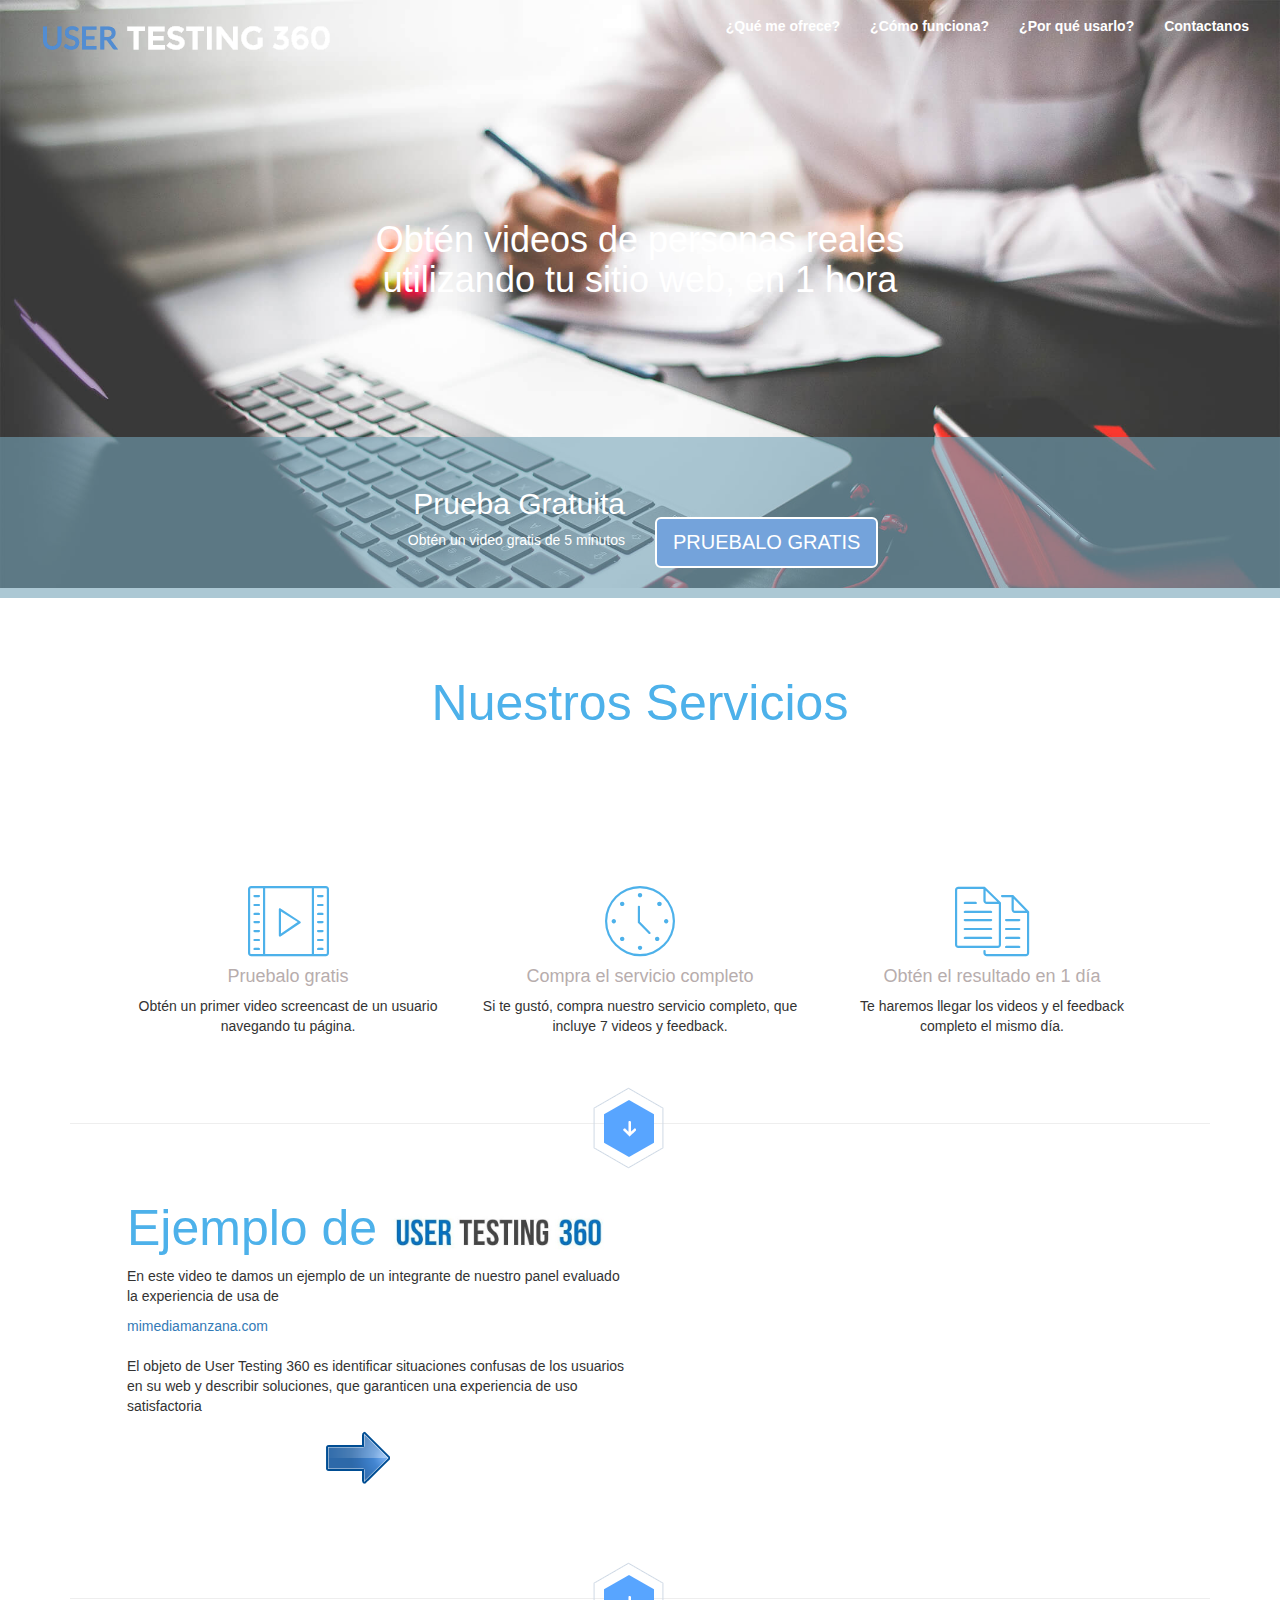
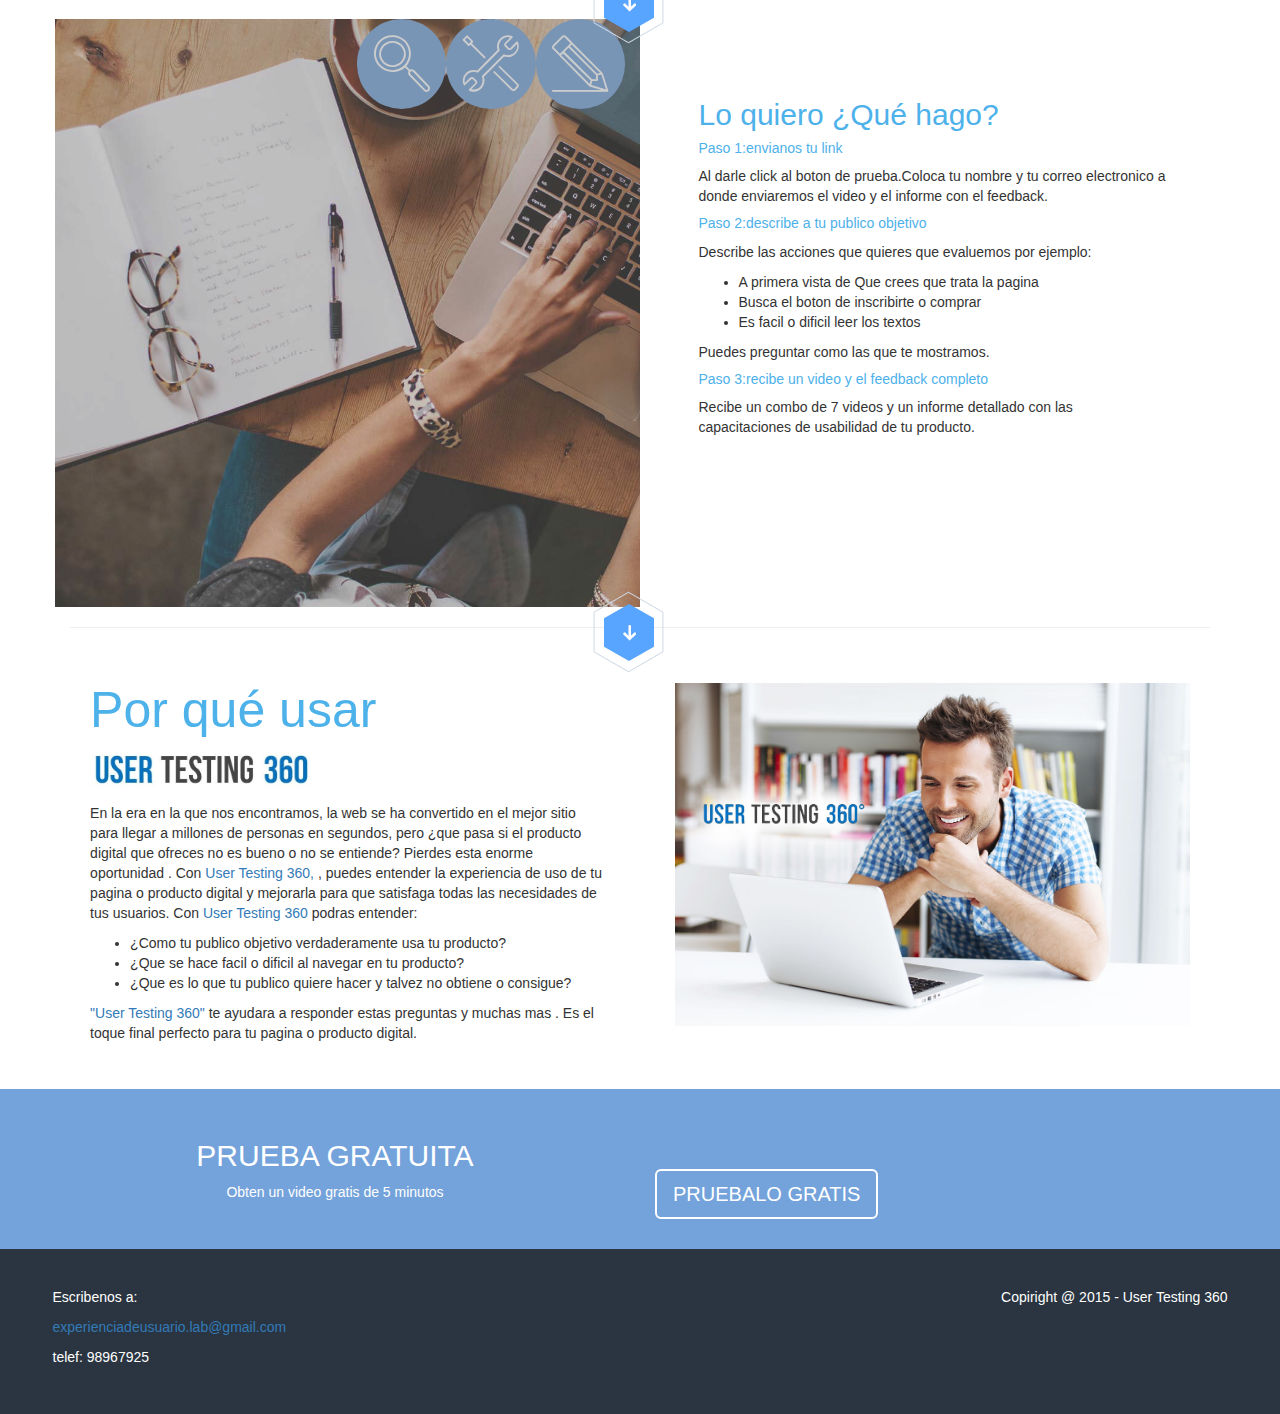
==== commit 99f2b791: "Falta detalles, listo Modal" ====
--- a/index.html
+++ b/index.html
@@ -18,7 +18,7 @@
 		<!--Escribe aqui tu codigo-->
 		<header class="bg-header"> <!-- Inicia Header -->
 			<div class="container-fluid"> <!-- Inicia CONTAINER MENU -->
-				<div class="row pd-3">
+				<div class="row">
 					<div class="col-xs-12, col-sm-12 col-md-12 col-lg-12">
 			    		<nav class="navbar navbar-default" role="navigation">
 							<!-- El logotipo y el icono que despliega el menú se agrupan para mostrarlos mejor en los dispositivos móviles -->
@@ -54,11 +54,31 @@
 						<h2>Prueba Gratuita</h2>
 						<p>Obtén un video gratis de 5 minutos</p>
 					</div>
+					<!-- <input type="button" value="PRUEBALO GRATIS" class="text-center btn btn-default text-white boton"> -->
 					<div class="col-xs-12, col-sm-12 col-md-6 col-lg-6 text-left">
-						<input type="button" value="PRUEBALO GRATIS" class="text-center btn btn-default boton text-white">
-					</div>
-					</div>
-				</div>	
+						<!-- Trigger the modal with a button -->
+  						<button type="button" class="btn btn-info btn-lg boton" data-toggle="modal" data-target="contact.html">PRUEBALO GRATIS</button>
+
+						  <!-- Modal -->
+						<div class="modal fade" id="myModal" role="dialog">
+							<div class="modal-dialog modal-sm">
+						    	<div class="modal-content">
+						        	<div class="modal-header">
+						          		<button type="button" class="close" data-dismiss="modal">&times;</button>
+						          		<h4 class="modal-title">Hola!!</h4>
+						        	</div>
+						        	<div class="modal-body">
+						          		<p>Por favo rno olvides checar todos tus datos antes de enviar mensaje.</p>
+						        	</div>
+						        	<div class="modal-footer">
+						          		<button type="button" class="btn btn-default" data-dismiss="modal">Contacto</button>
+						        	</div>
+						      	</div>
+						    </div>
+						</div>
+					</div>
+				</div>
+			</div>	
 		</header> <!-- Termina HEADER -->
 		<section id="servicios"> <!-- Inicia SERVICIOS -->
 			<div class="container">
@@ -100,7 +120,7 @@
 						<p>En este video te damos un ejemplo de un integrante de nuestro panel evaluado la experiencia de usa de</p>
 						<a href="mailto:#">mimediamanzana.com</a>
 						<p><br>El objeto de User Testing 360 es identificar situaciones confusas de los usuarios en su web y describir soluciones, que garanticen una experiencia de uso satisfactoria</p>
-						<img class="img-responsive" src="image/ico/flecha.png"/>
+						<img src="image/ico/flecha.png" class="img-responsive mg-40"/>
 					</div>
 					<div class="col-xs-12, col-sm-12 col-md-6 col-lg-6">
 						<iframe class="movie" width="560" height="315" src="https://www.youtube.com/embed/u7MDfG9ZJTU" frameborder="0" allowfullscreen></iframe>
@@ -108,27 +128,26 @@
 				</div>
 				<div class="row text-center">
 					<div class="col-xs-12, col-sm-12 col-md-12 col-lg-12">
-						<img src="image/ico/separador.png">
+						<img src="image/ico/separador.png" class="abs">
+						<hr>
 					</div>
 				</div>		
 			</div>	
 			</section> <!-- Termina EJEMPLO -->
-			<section>
+			<section><!-- Iconitos -->
 				<div class="container">
 					<div class="row">
-						<div class="col-xs-12, col-sm-12 col-md-6 col-lg-6">
-								
-								
-								
-						</div>
-						<div class="col-xs-12, col-sm-12 col-md-6 col-lg-6">
-								<h2>Lo quiero ¿Qué hago?</h2>
-								<span class="icon-pencil"></span>
-								<h5>Paso 1:envianos tu link</h5>
+						<div class="col-xs-12, col-sm-12 col-md-6 col-lg-6 bg-section">
+							<span class="fa-4x icon-pencil pull-right text-white bg-celeste3 img-circle pd-3"></span>
+							<span class="fa-4x icon-tools-2 pull-right text-white bg-celeste3 img-circle pd-3"></span>
+							<span class="fa-4x icon-magnifying-glass pull-right text-white bg-celeste3 img-circle pd-3"></span>	
+						</div>
+						<div class="col-xs-12, col-sm-12 col-md-6 col-lg-6 pd-5">
+								<h2 class="text-celeste">Lo quiero ¿Qué hago?</h2>
+								<h5 class="text-celeste">Paso 1:envianos tu link</h5>
 								<p>Al darle click al boton de prueba.Coloca tu nombre y tu correo electronico a donde 
 								enviaremos el video y el informe con el feedback.</p>
-								<span class="icon-tools-2"></span>
-								<h5>Paso 2:describe a tu publico objetivo</h5>
+								<h5 class="text-celeste">Paso 2:describe a tu publico objetivo</h5>
 								<p>Describe las acciones que quieres que evaluemos por ejemplo:</p>
 								<ul>
 									<li>A primera vista de Que crees que trata la pagina</li>
@@ -136,14 +155,14 @@
 									<li>Es facil o dificil leer los textos</li>
 								</ul>
 								<p>Puedes preguntar como las que te mostramos.</p>
-								<span class="icon-magnifying-glass" id="font2"></span>
-								<h5>Paso 3:recibe un video y el feedback completo</h5>
+								<h5 class="text-celeste">Paso 3:recibe un video y el feedback completo</h5>
 								<p>	Recibe un combo de 7 videos y un informe detallado con las capacitaciones de usabilidad de tu producto.</p>
 						</div>
 					</div>
 					<div class="row text-center">
 						<div class="col-xs-12, col-sm-12 col-md-12 col-lg-12">
-							<img src="image/ico/separador.png">
+							<img src="image/ico/separador.png" class="abs">
+							<hr>
 						</div>
 					</div>	
 			 	</div>
@@ -151,11 +170,8 @@
 			<section id="usos"> <!-- Inicia USER TESTING -->
 			<div class="container">
 				<div class="row">
-					<div class="col-xs-12, col-sm-12 col-md-6 col-lg-6">
-						<h2 class="textitle">
-							Por qué usar 
-							<img src="image/logo-2.jpg" alt="logo">
-						</h2>
+					<div class="col-xs-12, col-sm-12 col-md-6 col-lg-6 pd-3">
+						<h2 class="text-title text-celeste">Por qué usar <img class="logo" src="image/logo-2.jpg"/></h2>
 						<p>En la era en la que nos encontramos, la web se ha convertido en el mejor sitio para llegar a millones de personas en segundos, pero ¿que pasa si el producto digital que ofreces no es bueno o no se entiende? Pierdes esta enorme oportunidad . Con <a href="#">User Testing 360, </a>, puedes entender la experiencia de uso de tu pagina o producto digital y mejorarla para que satisfaga todas las necesidades de tus usuarios. Con <a href="#">User Testing 360</a> podras entender:
 							<ul>
 								<li>¿Como tu publico objetivo verdaderamente usa tu producto?</li>
@@ -165,7 +181,7 @@
 							<a href="#">"User Testing 360"</a> te ayudara a responder estas preguntas y muchas mas . Es el toque final perfecto para tu pagina o producto digital. 	
 						</p>
 					</div>
-					<div class="col-xs-12, col-sm-12 col-md-6 col-lg-6">
+					<div class="col-xs-12, col-sm-12 col-md-6 col-lg-6 pd-3">
 						<img src="image/banner.jpg" alt="banner" class="img-responsive">
 					</div>
 				</div>
@@ -178,15 +194,34 @@
 						<h2>PRUEBA GRATUITA</h2>
 						<p>Obten un video gratis de 5 minutos</p>
 					</div>
-					<div class="col-xs-12, col-sm-12 col-md-6 col-lg-6 text-center">
-						<input type="button" value="PRUEBALO GRATIS" class="text-center btn btn-default text-white boton">
+					<div class="col-xs-12, col-sm-12 col-md-6 col-lg-6 text-left">
+						<!-- Trigger the modal with a button -->
+  						<button type="button" class="btn btn-info btn-lg boton" data-toggle="modal" data-target="contact.html">PRUEBALO GRATIS</button>
+
+						  <!-- Modal -->
+						<div class="modal fade" id="myModal" role="dialog">
+							<div class="modal-dialog modal-sm">
+						    	<div class="modal-content">
+						        	<div class="modal-header">
+						          		<button type="button" class="close" data-dismiss="modal">&times;</button>
+						          		<h4 class="modal-title">Hola!!</h4>
+						        	</div>
+						        	<div class="modal-body">
+						          		<p>Por favo rno olvides checar todos tus datos antes de enviar mensaje.</p>
+						        	</div>
+						        	<div class="modal-footer">
+						          		<button type="button" class="btn btn-default" data-dismiss="modal">Contacto</button>
+						        	</div>
+						      	</div>
+						    </div>
+						</div>
 					</div>
 				</div>
 			</div>
 		</section><!-- Termina USER TESTING -->
 		<footer id="contacto"><!-- Inicia FOOTER -->
 			<div class="container-fluid">
-				<div class="row">
+				<div class="row pd-3">
 					<div class="col-xs-12, col-sm-12 col-md-6 col-lg-6 text-white">
 						<p>Escribenos a:</p>
 						<p><a href="">experienciadeusuario.lab@gmail.com</a></p>
--- a/css/main.css
+++ b/css/main.css
@@ -17,6 +17,17 @@
 .bg-celeste {
 	background-color: #74a3db;
 	padding: 30px;
+}
+.bg-celeste3 {
+	background-color: #74a3db;
+}
+.bg-section{
+	background: url("../image/sec-2.jpg");
+	background-size: cover;
+	height: 42em;
+	/* Para modificar la imagen pero afecta mi texto*/
+	-webkit-filter: invert(20%);
+	filter: invert(20%)
 }
 /*Opacidad*/
 .opasidad{
@@ -48,9 +59,9 @@
 }
 .abs{
 	position: absolute;
-    left: 50%;
-    
-    z-index: -1;
+    left: 45%;
+    margin-top: -2em;
+    z-index: 1;
 }
 /*Margin*/
 .mg-0{
@@ -62,9 +73,15 @@
 .mg-5{
 	margin: 5%;
 }
+.mg-40{
+	margin-left: 40%;
+}
 /*Padding*/
 .pd-0{
 	padding: 0;
+}
+.pd-3{
+	padding: 3%;
 }
 .pd-5{
 	padding: 5%;
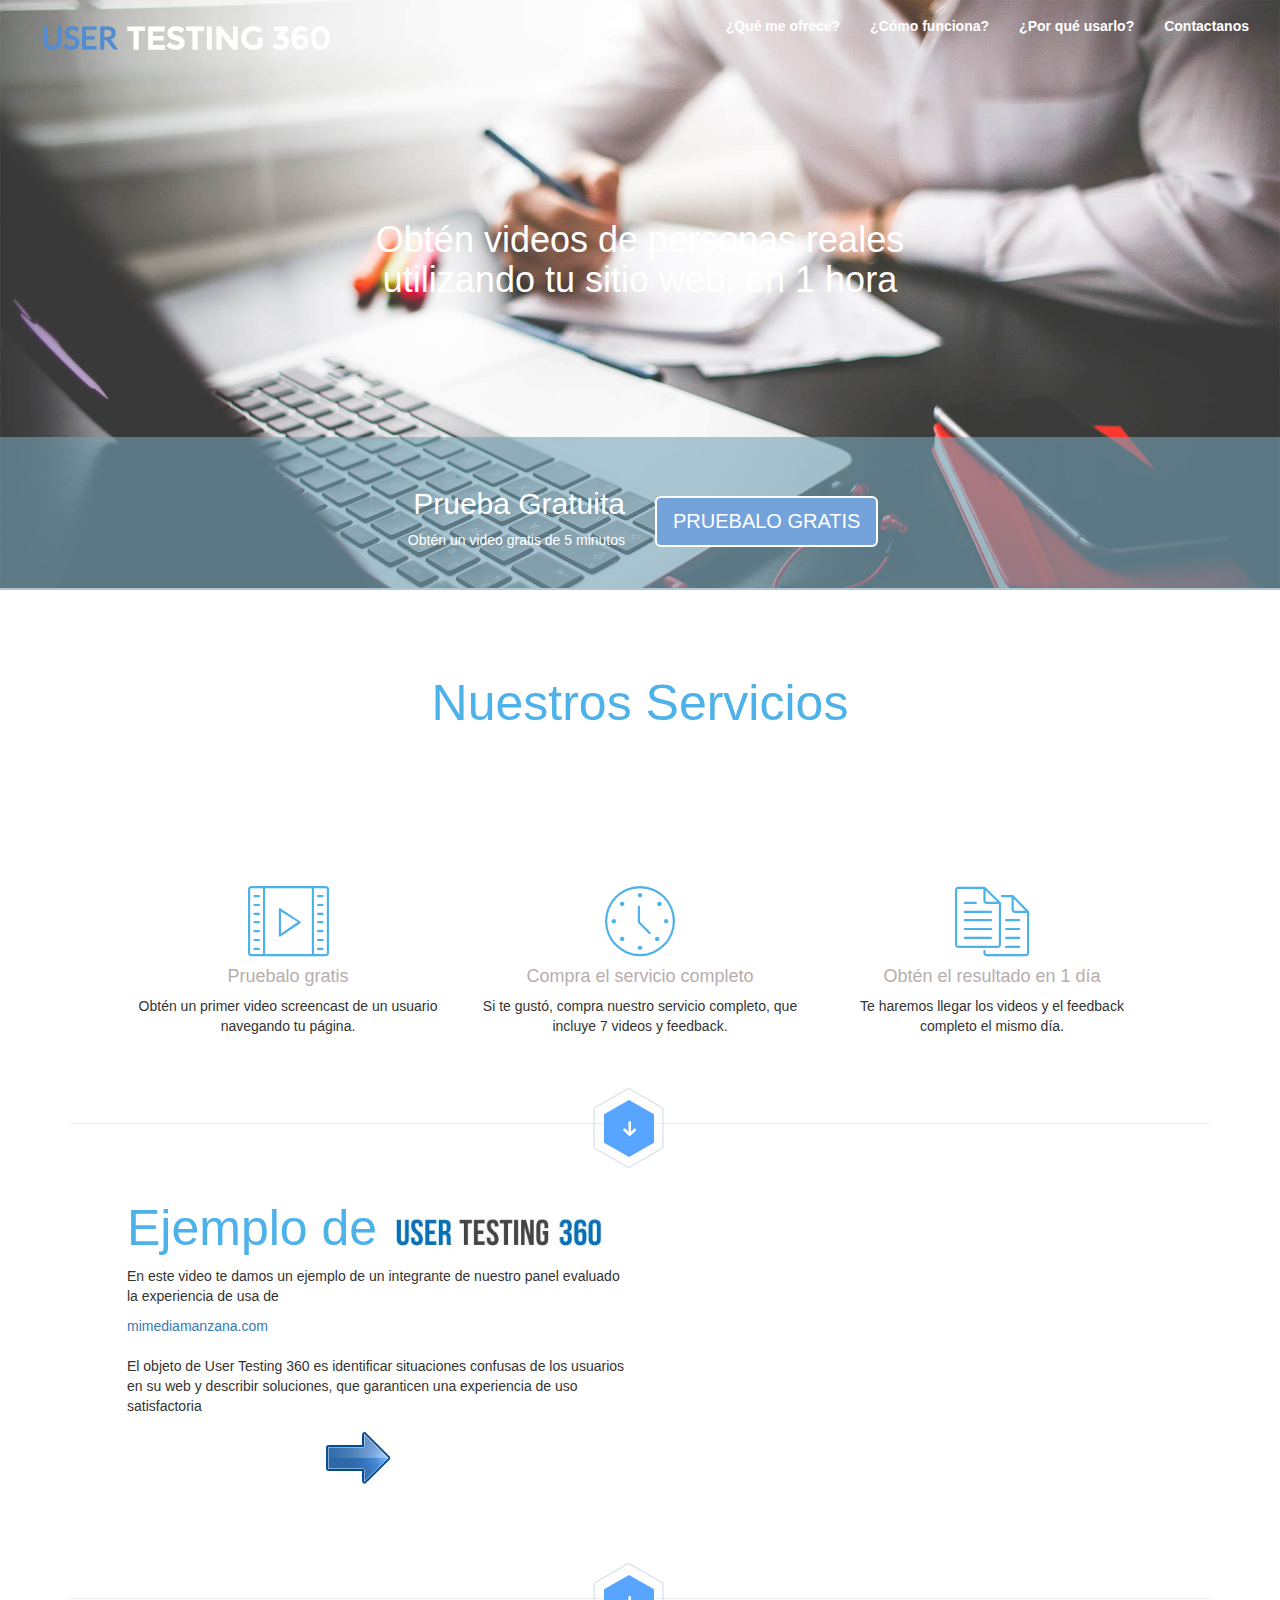
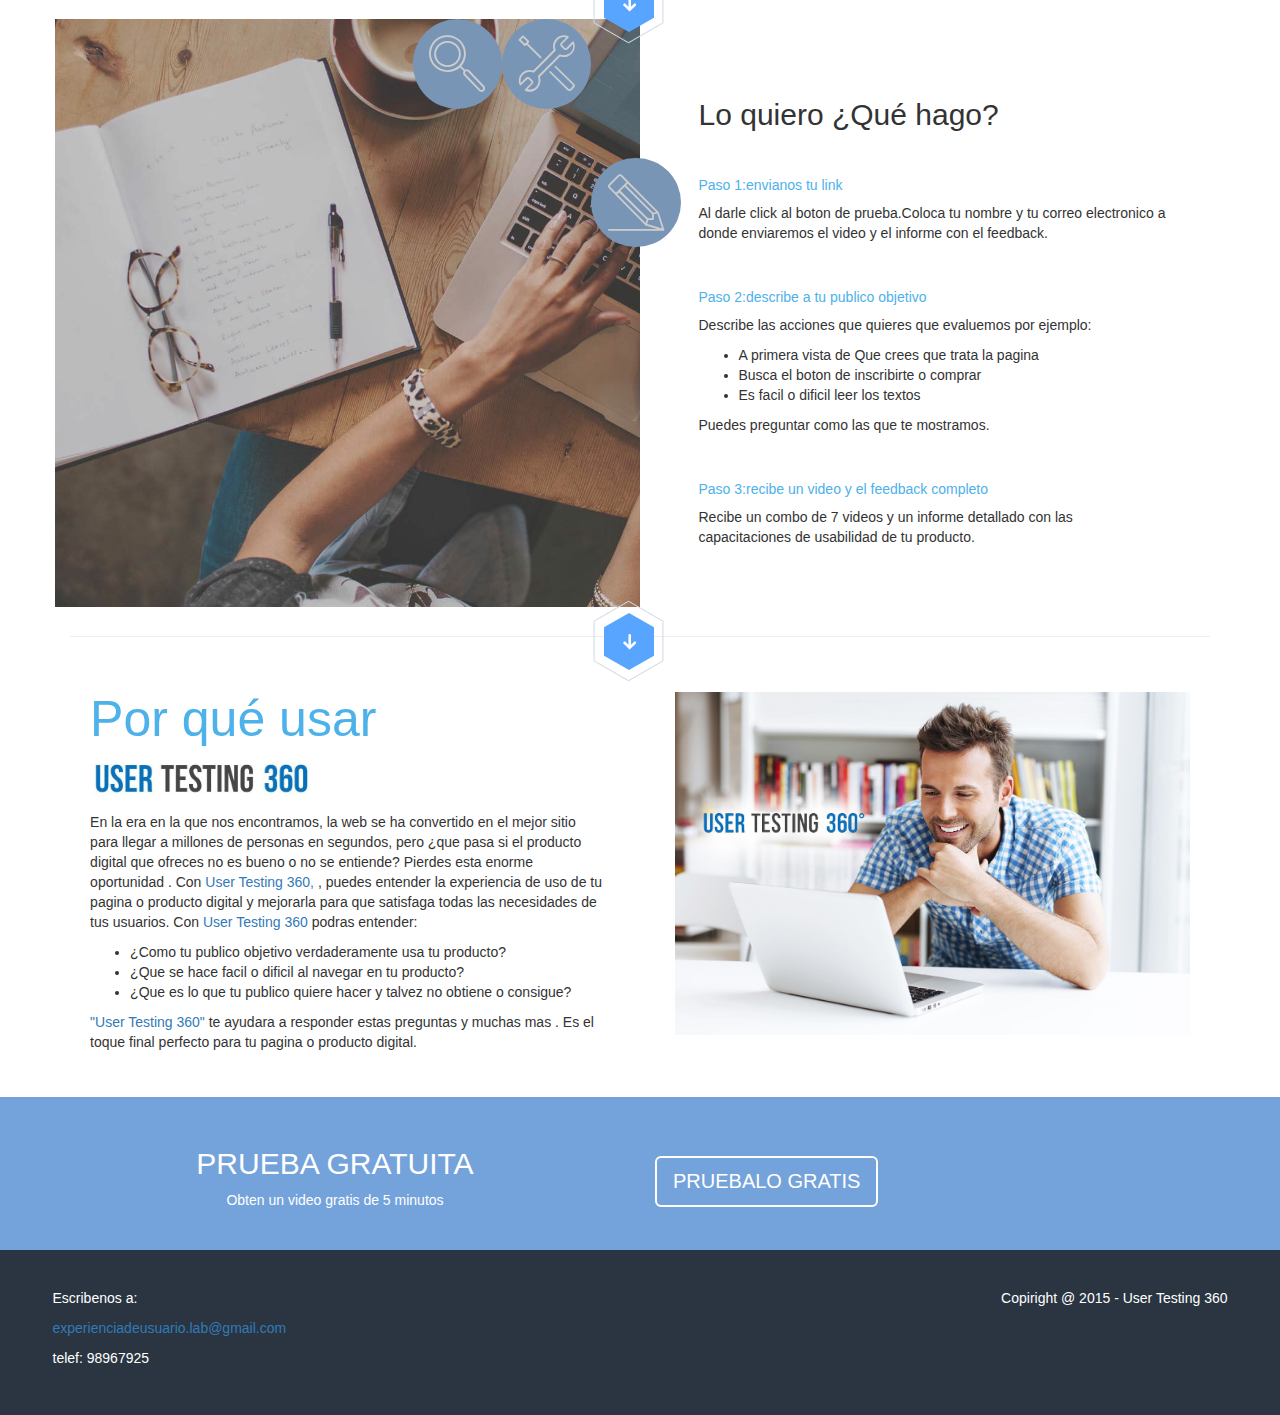
==== commit 42d6ec79: "Falta detalles 2" ====
--- a/index.html
+++ b/index.html
@@ -68,7 +68,7 @@
 						          		<h4 class="modal-title">Hola!!</h4>
 						        	</div>
 						        	<div class="modal-body">
-						          		<p>Por favo rno olvides checar todos tus datos antes de enviar mensaje.</p>
+						          		<p>Por favor no olvides checar todos tus datos antes de enviar mensaje.</p>
 						        	</div>
 						        	<div class="modal-footer">
 						          		<button type="button" class="btn btn-default" data-dismiss="modal">Contacto</button>
@@ -138,16 +138,16 @@
 				<div class="container">
 					<div class="row">
 						<div class="col-xs-12, col-sm-12 col-md-6 col-lg-6 bg-section">
-							<span class="fa-4x icon-pencil pull-right text-white bg-celeste3 img-circle pd-3"></span>
+							<span class="fa-4x icon-pencil pull-right text-white bg-celeste3 img-circle pd-3 mgr-2 mgt-25"></span>
 							<span class="fa-4x icon-tools-2 pull-right text-white bg-celeste3 img-circle pd-3"></span>
 							<span class="fa-4x icon-magnifying-glass pull-right text-white bg-celeste3 img-circle pd-3"></span>	
 						</div>
 						<div class="col-xs-12, col-sm-12 col-md-6 col-lg-6 pd-5">
-								<h2 class="text-celeste">Lo quiero ¿Qué hago?</h2>
-								<h5 class="text-celeste">Paso 1:envianos tu link</h5>
+								<h2>Lo quiero ¿Qué hago?</h2>
+								<h5 class="text-celeste mgt-10">Paso 1:envianos tu link</h5>
 								<p>Al darle click al boton de prueba.Coloca tu nombre y tu correo electronico a donde 
 								enviaremos el video y el informe con el feedback.</p>
-								<h5 class="text-celeste">Paso 2:describe a tu publico objetivo</h5>
+								<h5 class="text-celeste mgt-10">Paso 2:describe a tu publico objetivo</h5>
 								<p>Describe las acciones que quieres que evaluemos por ejemplo:</p>
 								<ul>
 									<li>A primera vista de Que crees que trata la pagina</li>
@@ -155,7 +155,7 @@
 									<li>Es facil o dificil leer los textos</li>
 								</ul>
 								<p>Puedes preguntar como las que te mostramos.</p>
-								<h5 class="text-celeste">Paso 3:recibe un video y el feedback completo</h5>
+								<h5 class="text-celeste mgt-10">Paso 3:recibe un video y el feedback completo</h5>
 								<p>	Recibe un combo de 7 videos y un informe detallado con las capacitaciones de usabilidad de tu producto.</p>
 						</div>
 					</div>
@@ -237,7 +237,7 @@
 		</footer><!-- Termina FOOTER -->
 		<!-- Incluir todos tus scripts apartir de este punto -->
     	<!-- jQuery (necesario para que funcionen los componentes de Bootstrap) -->
-    	<script src="js/jquery-1.11.3.min.js"></script>
+    	<script src="js/jquery.js"></script>
     	<script src="js/bootstrap.min.js"></script>
     </body>
 </html>--- a/css/main.css
+++ b/css/main.css
@@ -67,6 +67,9 @@
 .mg-0{
 	margin: 0;
 }
+.mg-2{
+	margin: 2%;
+}
 .mg-3{
 	margin: 3%;
 }
@@ -76,6 +79,16 @@
 .mg-40{
 	margin-left: 40%;
 }
+.mgr-2{
+	margin-right: -10%;
+}
+.mgt-10{
+	margin-top: 10%;
+}
+.mgt-25{
+	margin-top: 25%;
+}
+
 /*Padding*/
 .pd-0{
 	padding: 0;
@@ -95,7 +108,7 @@
 
 /*Boton*/
 .boton {
-	margin-top: 50px;
+	margin-top: 5%;
 	background: #74a3db;
 	border: 2px solid white;
 	font-size: 20px;
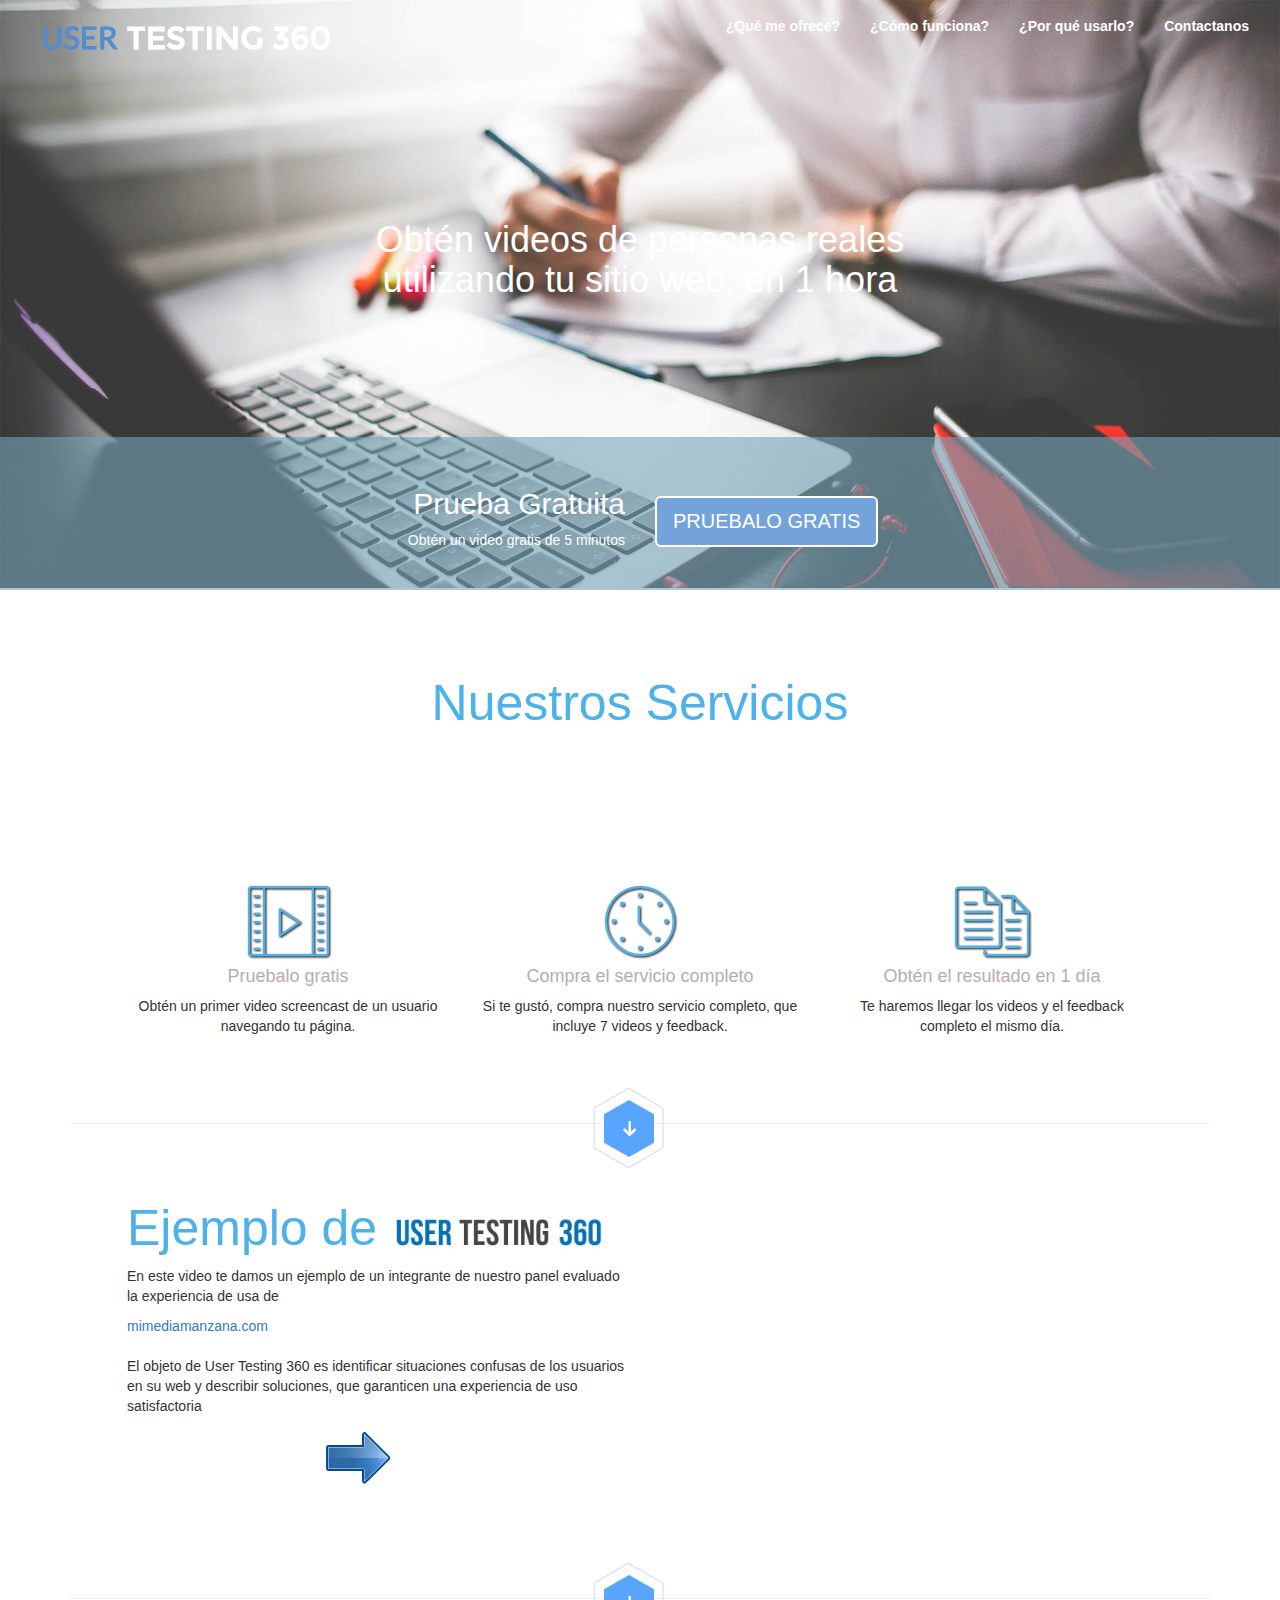
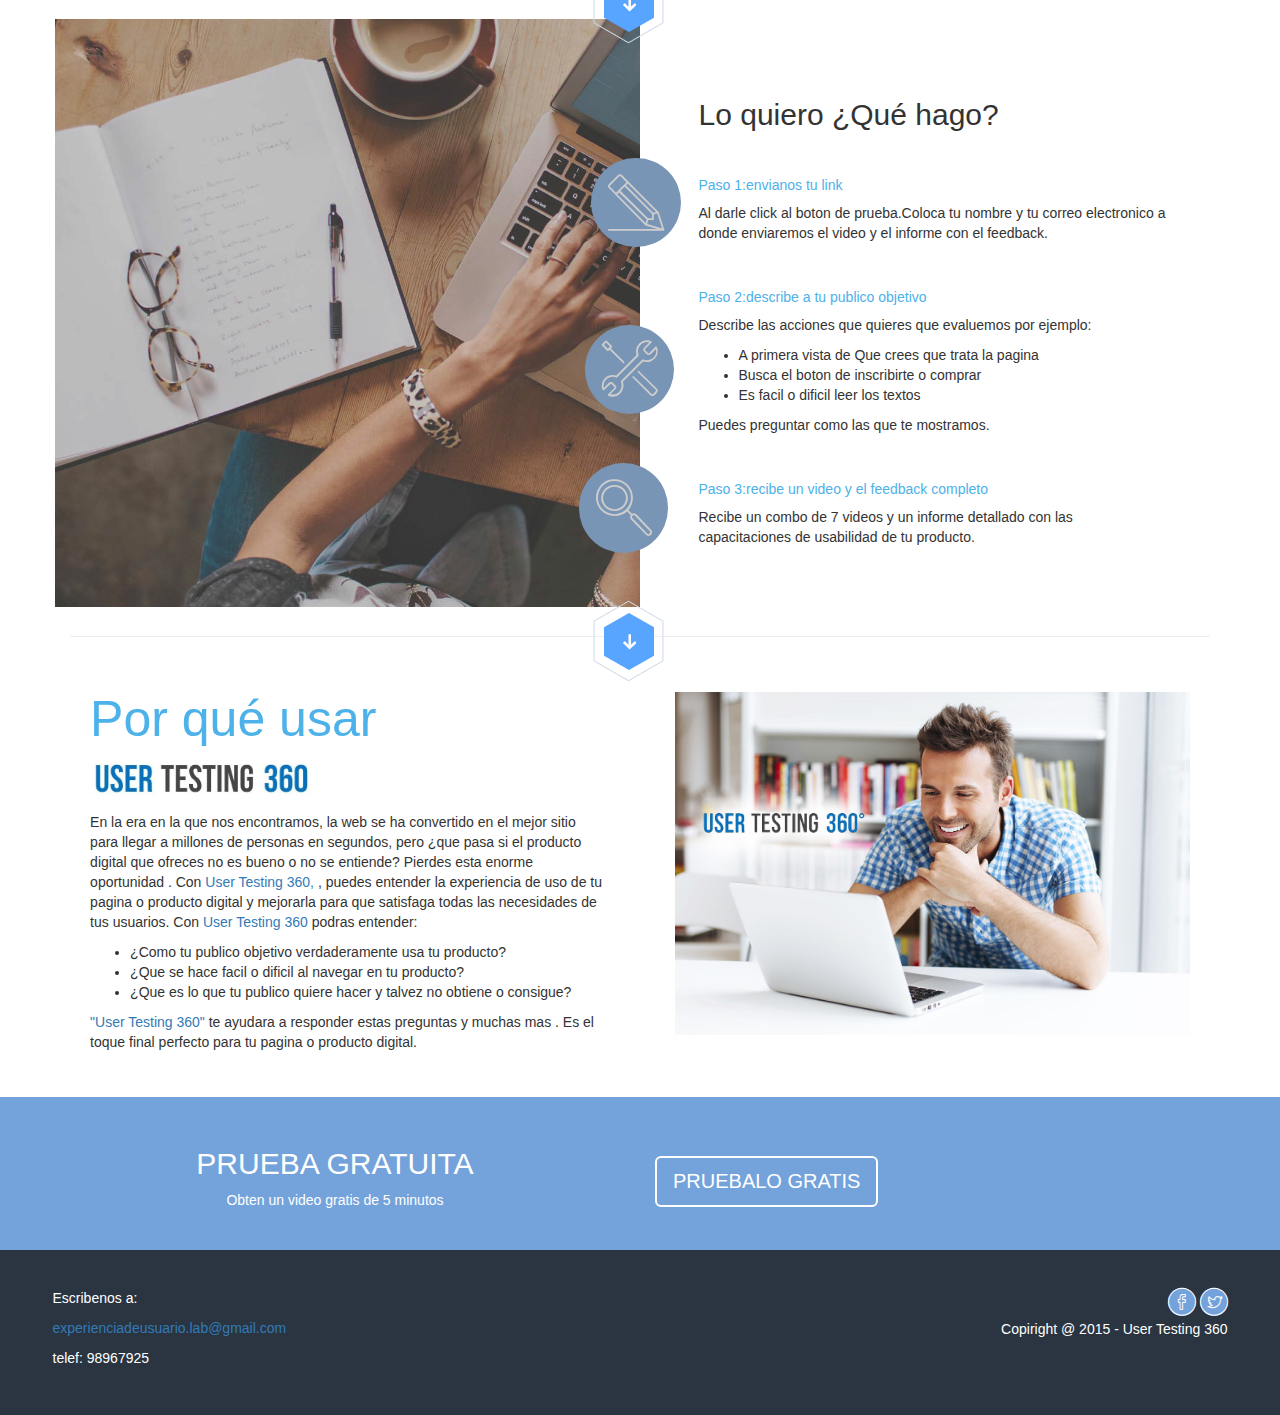
==== commit df04faab: "Projecto al 80%, falta acomodar modal y la página de contacto" ====
--- a/index.html
+++ b/index.html
@@ -38,7 +38,7 @@
 			    					<li><a href="#servicios">¿Qué me ofrece?</a></li>
 					    			<li><a href="#ejemplo">¿Cómo funciona?</a></li>
 					    			<li><a href="#usos">¿Por qué usarlo?</a></li>
-					    			<li><a href="#contacto">Contactanos</a></li>
+					    			<li><a href="contact.html">Contactanos</a></li>
 						        </ul>
 							</div>
 	      				</nav>
@@ -54,27 +54,39 @@
 						<h2>Prueba Gratuita</h2>
 						<p>Obtén un video gratis de 5 minutos</p>
 					</div>
-					<!-- <input type="button" value="PRUEBALO GRATIS" class="text-center btn btn-default text-white boton"> -->
 					<div class="col-xs-12, col-sm-12 col-md-6 col-lg-6 text-left">
 						<!-- Trigger the modal with a button -->
-  						<button type="button" class="btn btn-info btn-lg boton" data-toggle="modal" data-target="contact.html">PRUEBALO GRATIS</button>
-
-						  <!-- Modal -->
-						<div class="modal fade" id="myModal" role="dialog">
-							<div class="modal-dialog modal-sm">
-						    	<div class="modal-content">
-						        	<div class="modal-header">
-						          		<button type="button" class="close" data-dismiss="modal">&times;</button>
-						          		<h4 class="modal-title">Hola!!</h4>
-						        	</div>
-						        	<div class="modal-body">
-						          		<p>Por favor no olvides checar todos tus datos antes de enviar mensaje.</p>
-						        	</div>
-						        	<div class="modal-footer">
-						          		<button type="button" class="btn btn-default" data-dismiss="modal">Contacto</button>
-						        	</div>
-						      	</div>
-						    </div>
+	  					<button type="button" class="btn btn-info btn-lg miBoton animated infinite bounceIn" data-toggle="modal" data-target="#myModal">PRUEBALO GRATIS</button>
+						<!-- Modal -->
+	  					<div class="modal fade" id="myModal" role="dialog">
+	    					<div class="modal-dialog">
+	      					<!-- Modal content-->
+	    						<div class="modal-content">
+	        						<div class="modal-header">
+	          							<button type="button" class="close" data-dismiss="modal">&times;</button>
+	          							<h4 class="modal-title">Formulario User Testing 360</h4>
+	        						</div>
+	        						<div class="modal-body">
+										<form role="form pd-5">
+								  			<div class="form-group">
+								    			<h4>Nombre <span>*</span></h4>
+								    			<input type="text">
+								  			</div>
+											<div class="form-group">
+								    			<h4>Email <span>*</span></h4>
+								    			<input type="email">
+								  			</div>
+								  			<div class="form-group">
+								    			<h4>Dejame tu URL<span>*</span>
+								    			<textarea class="form-control" rows="3"></textarea>
+								  			</div>
+										</form>
+	        						</div>
+	        						<div class="modal-footer">
+	          							<button type="button" class="btn btn-default" data-dismiss="modal">Aceptar</button>
+	        						</div>
+	      						</div>
+	    					</div>
 						</div>
 					</div>
 				</div>
@@ -89,17 +101,17 @@
 				</div>
 				<div class="row pd-5">
 					<div class="col-xs-12, col-sm-12 col-md-4 col-lg-4 text-center">
-						<i class="fa-5x icon-video text-celeste img-circle"></i>
+						<i class="fa-5x icon-video text-celeste img-circle pd-3 sombra"></i>
 						<h4 class="text-gray">Pruebalo gratis</h4>
 						<p>Obtén un primer video screencast de un usuario navegando tu página.</p>
 					</div>
 					<div class="col-xs-12, col-sm-12 col-md-4 col-lg-4 text-center">
-						<i class="fa-5x icon-clock text-celeste"></i>
+						<i class="fa-5x icon-clock text-celeste img-circle pd-3 sombra"></i>
 						<h4 class="text-gray">Compra el servicio completo</h4>
 						<p>Si te gustó, compra nuestro servicio completo, que incluye 7 videos y feedback.</p>
 					</div>
 					<div class="col-xs-12, col-sm-12 col-md-4 col-lg-4 text-center">
-						<i class="fa-5x icon-documents text-celeste"></i>
+						<i class="fa-5x icon-documents text-celeste img-circle pd-3 sombra"></i>
 						<h4 class="text-gray">Obtén el resultado en 1 día</h4>
 						<p>Te haremos llegar los videos y el feedback completo el mismo día. </p>
 					</div>
@@ -120,7 +132,7 @@
 						<p>En este video te damos un ejemplo de un integrante de nuestro panel evaluado la experiencia de usa de</p>
 						<a href="mailto:#">mimediamanzana.com</a>
 						<p><br>El objeto de User Testing 360 es identificar situaciones confusas de los usuarios en su web y describir soluciones, que garanticen una experiencia de uso satisfactoria</p>
-						<img src="image/ico/flecha.png" class="img-responsive mg-40"/>
+						<img src="image/ico/flecha.png" class="img-responsive mg-40 animated infinite shake"/>
 					</div>
 					<div class="col-xs-12, col-sm-12 col-md-6 col-lg-6">
 						<iframe class="movie" width="560" height="315" src="https://www.youtube.com/embed/u7MDfG9ZJTU" frameborder="0" allowfullscreen></iframe>
@@ -138,9 +150,9 @@
 				<div class="container">
 					<div class="row">
 						<div class="col-xs-12, col-sm-12 col-md-6 col-lg-6 bg-section">
-							<span class="fa-4x icon-pencil pull-right text-white bg-celeste3 img-circle pd-3 mgr-2 mgt-25"></span>
-							<span class="fa-4x icon-tools-2 pull-right text-white bg-celeste3 img-circle pd-3"></span>
-							<span class="fa-4x icon-magnifying-glass pull-right text-white bg-celeste3 img-circle pd-3"></span>	
+							<span class="fa-4x icon-pencil pull-right text-white bg-celeste3 img-circle pd-3 mgr-10 mgt-25 animated infinite tada"></span>
+							<span class="fa-4x icon-tools-2 pull-right text-white bg-celeste3 img-circle pd-3 mgr-15 mgt-55 animated infinite tada"></span>
+							<span class="fa-4x icon-magnifying-glass pull-right text-white bg-celeste3 img-circle pd-3 mgr-15 mgt-80 animated infinite tada"></span>	
 						</div>
 						<div class="col-xs-12, col-sm-12 col-md-6 col-lg-6 pd-5">
 								<h2>Lo quiero ¿Qué hago?</h2>
@@ -196,24 +208,37 @@
 					</div>
 					<div class="col-xs-12, col-sm-12 col-md-6 col-lg-6 text-left">
 						<!-- Trigger the modal with a button -->
-  						<button type="button" class="btn btn-info btn-lg boton" data-toggle="modal" data-target="contact.html">PRUEBALO GRATIS</button>
-
-						  <!-- Modal -->
-						<div class="modal fade" id="myModal" role="dialog">
-							<div class="modal-dialog modal-sm">
-						    	<div class="modal-content">
-						        	<div class="modal-header">
-						          		<button type="button" class="close" data-dismiss="modal">&times;</button>
-						          		<h4 class="modal-title">Hola!!</h4>
-						        	</div>
-						        	<div class="modal-body">
-						          		<p>Por favo rno olvides checar todos tus datos antes de enviar mensaje.</p>
-						        	</div>
-						        	<div class="modal-footer">
-						          		<button type="button" class="btn btn-default" data-dismiss="modal">Contacto</button>
-						        	</div>
-						      	</div>
-						    </div>
+	  					<button type="button" class="btn btn-info btn-lg miBoton animated infinite bounceIn" data-toggle="modal" data-target="#myModal">PRUEBALO GRATIS</button>
+						<!-- Modal -->
+	  					<div class="modal fade" id="myModal" role="dialog">
+	    					<div class="modal-dialog">
+	      					<!-- Modal content-->
+	    						<div class="modal-content">
+	        						<div class="modal-header">
+	          							<button type="button" class="close" data-dismiss="modal">&times;</button>
+	          							<h4 class="modal-title">Formulario User Testing 360</h4>
+	        						</div>
+	        						<div class="modal-body">
+										<form role="form pd-5">
+								  			<div class="form-group">
+								    			<h4>Nombre <span>*</span></h4>
+								    			<input type="text">
+								  			</div>
+											<div class="form-group">
+								    			<h4>Email <span>*</span></h4>
+								    			<input type="email">
+								  			</div>
+								  			<div class="form-group">
+								    			<h4>Dejame tu URL<span>*</span>
+								    			<textarea class="form-control" rows="3"></textarea>
+								  			</div>
+										</form>
+	        						</div>
+	        						<div class="modal-footer">
+	          							<button type="button" class="btn btn-default" data-dismiss="modal">Aceptar</button>
+	        						</div>
+	      						</div>
+	    					</div>
 						</div>
 					</div>
 				</div>
@@ -228,8 +253,8 @@
 						<p>telef: 98967925</p>
 					</div>
 					<div class="col-xs-12, col-sm-12 col-md-6 col-lg-6 text-white text-right">
-						<i class="ion-social-facebook-outline"></i>
-						<i class="ion-social-twitter-outline"></i>
+						<a href="#"><i class="fa-2x  icon-facebook text-white bg-celeste3 img-circle"></i></a>
+						<a href="#"><i class="fa-2x icon-twitter text-white bg-celeste3 img-circle"></i></a>
 						<p class="marg">Copiright @ 2015 - User Testing 360</p>
 					</div>
 				</div>
--- a/css/main.css
+++ b/css/main.css
@@ -79,14 +79,23 @@
 .mg-40{
 	margin-left: 40%;
 }
-.mgr-2{
+.mgr-10{
 	margin-right: -10%;
+}
+.mgr-15{
+	margin-right: -15%;
 }
 .mgt-10{
 	margin-top: 10%;
 }
 .mgt-25{
 	margin-top: 25%;
+}
+.mgt-55{
+	margin-top: 55%;
+}
+.mgt-80{
+	margin-top: 80%;
 }
 
 /*Padding*/
@@ -107,7 +116,7 @@
 }
 
 /*Boton*/
-.boton {
+.miBoton {
 	margin-top: 5%;
 	background: #74a3db;
 	border: 2px solid white;
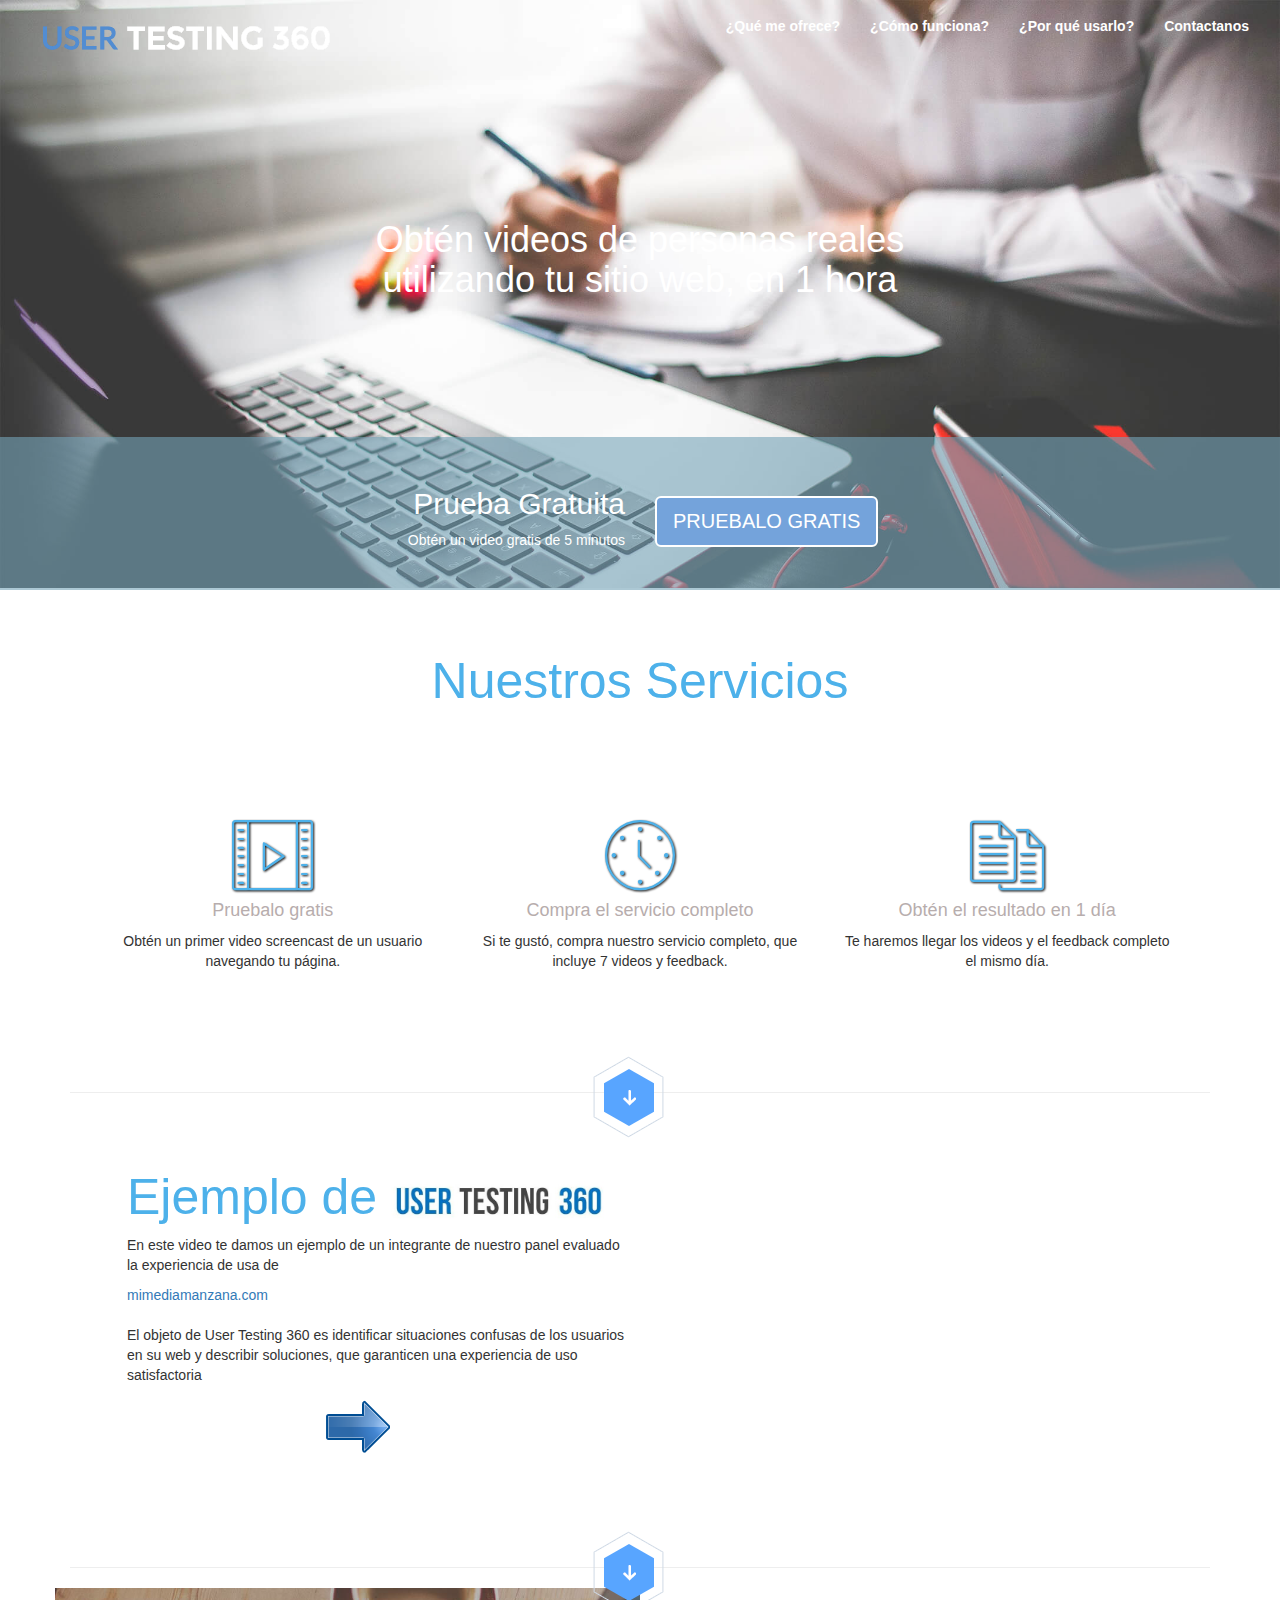
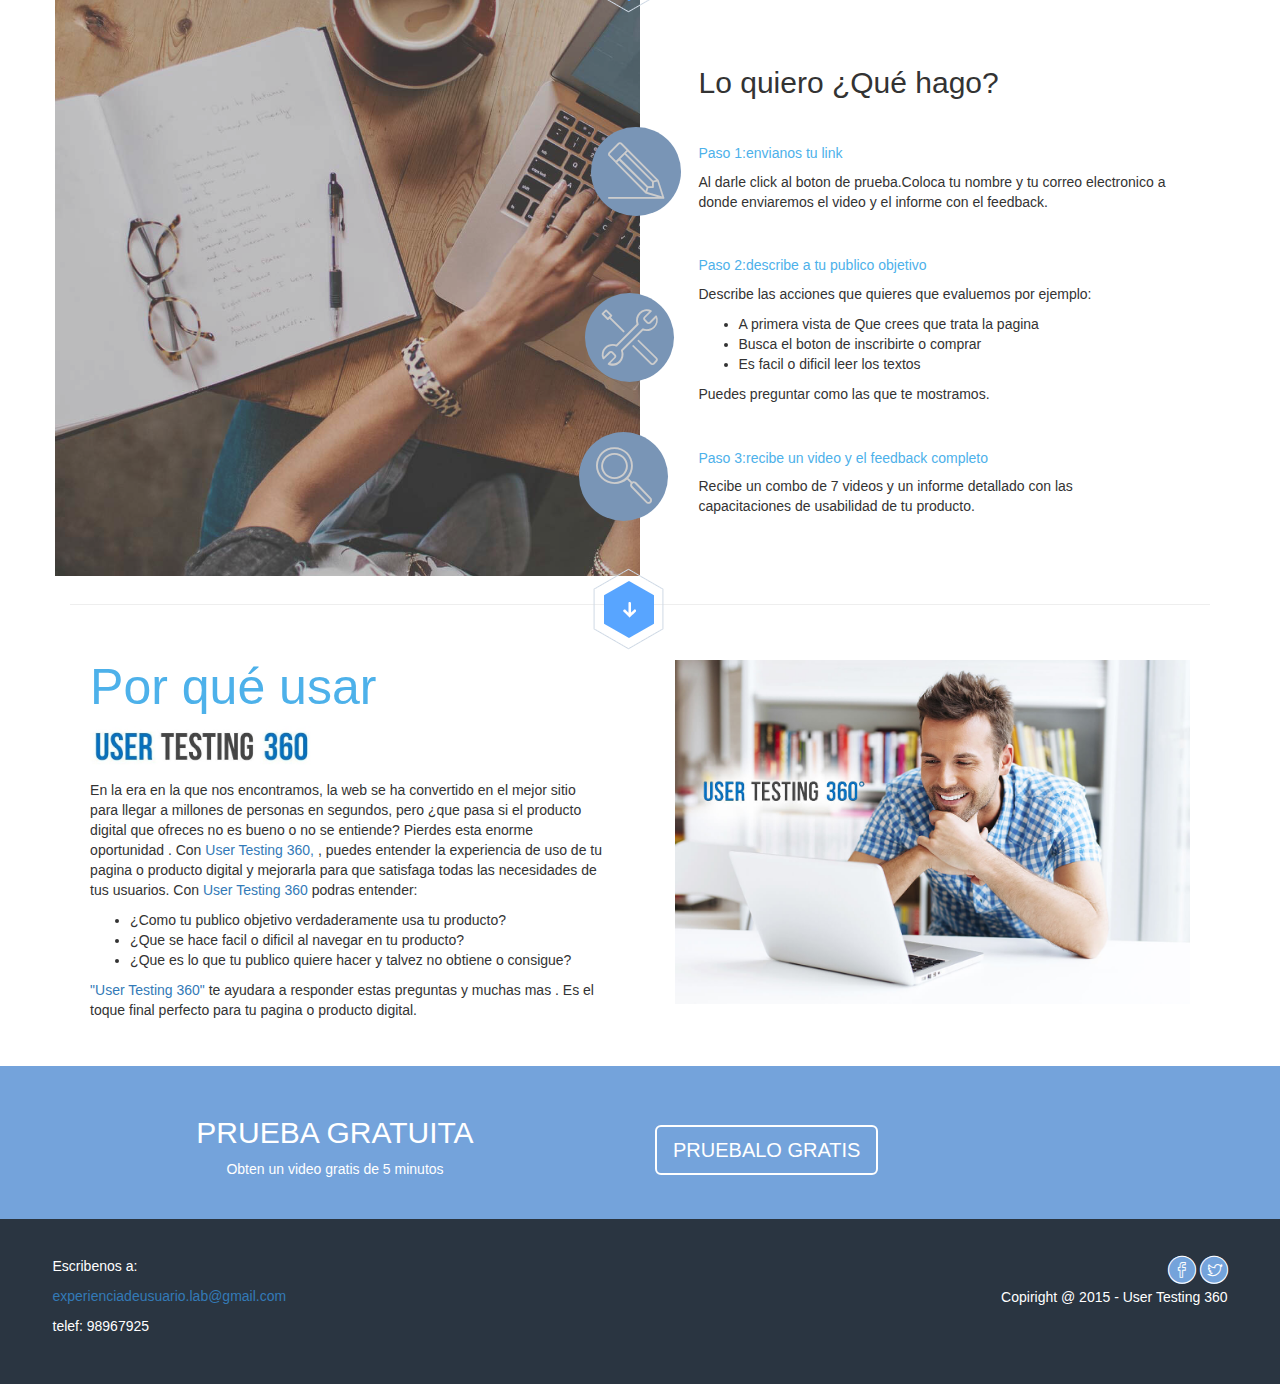
==== commit cfdc25c9: "Projecto al 80%, falta acomodar modal y la página de contacto" ====
--- a/index.html
+++ b/index.html
@@ -19,7 +19,7 @@
 		<header class="bg-header"> <!-- Inicia Header -->
 			<div class="container-fluid"> <!-- Inicia CONTAINER MENU -->
 				<div class="row">
-					<div class="col-xs-12, col-sm-12 col-md-12 col-lg-12">
+					<div class="col-xs-12 col-sm-12 col-md-12 col-lg-12">
 			    		<nav class="navbar navbar-default" role="navigation">
 							<!-- El logotipo y el icono que despliega el menú se agrupan para mostrarlos mejor en los dispositivos móviles -->
 		  					<div class="navbar-header">
@@ -45,22 +45,23 @@
 		      		</div><!-- Cierra COL-LOG-12 -->
 		      	</div><!-- Cierra ROW -->
 		      	<div class="row"> <!-- Texto centrado -->
-					<div class="col-xs-12, col-sm-12 col-md-12 col-lg-12 pd-10 text-center">
+					<div class="col-xs-12 col-sm-12 col-md-12 col-lg-12 pd-10 text-center">
 						<h1 class="text-white">Obtén videos de personas reales <br> utilizando tu sitio web, en 1 hora</h1>
 					</div>	
 				</div>
 				<div class="row bg-celeste2">
-					<div class="col-xs-12, col-sm-12 col-md-6 col-lg-6 text-white text-right">
+					<div class="col-xs-6 col-sm-6 col-md-6 col-lg-6 text-white text-right">
 						<h2>Prueba Gratuita</h2>
 						<p>Obtén un video gratis de 5 minutos</p>
 					</div>
-					<div class="col-xs-12, col-sm-12 col-md-6 col-lg-6 text-left">
+					<div class="col-xs-6 col-sm-6 col-md-6 col-lg-6 text-left"> <!-- Aqui va el MODAL -->
 						<!-- Trigger the modal with a button -->
 	  					<button type="button" class="btn btn-info btn-lg miBoton animated infinite bounceIn" data-toggle="modal" data-target="#myModal">PRUEBALO GRATIS</button>
 						<!-- Modal -->
 	  					<div class="modal fade" id="myModal" role="dialog">
 	    					<div class="modal-dialog">
 	      					<!-- Modal content-->
+	      					<!-- Formulario en el MODAL -->
 	    						<div class="modal-content">
 	        						<div class="modal-header">
 	          							<button type="button" class="close" data-dismiss="modal">&times;</button>
@@ -87,37 +88,37 @@
 	        						</div>
 	      						</div>
 	    					</div>
-						</div>
+						</div><!-- Termina mi MODAL -->
 					</div>
 				</div>
 			</div>	
 		</header> <!-- Termina HEADER -->
 		<section id="servicios"> <!-- Inicia SERVICIOS -->
 			<div class="container">
-				<div class="row text-center pd-5">
-					<div class="col-xs-12, col-sm-12 col-md-12 col-lg-12">
+				<div class="row text-center pd-3">
+					<div class="col-xs-12 col-sm-12 col-md-12 col-lg-12">
 						<h2 class="text-center pd-3 text-celeste text-title">Nuestros Servicios</h2>
 					</div>
 				</div>
-				<div class="row pd-5">
-					<div class="col-xs-12, col-sm-12 col-md-4 col-lg-4 text-center">
-						<i class="fa-5x icon-video text-celeste img-circle pd-3 sombra"></i>
+				<div class="row pd-3 mgb-5">
+					<div class="col-xs-12 col-sm-12 col-md-4 col-lg-4 text-center">
+						<i class="fa-5x icon-video text-celeste sombra"></i>
 						<h4 class="text-gray">Pruebalo gratis</h4>
 						<p>Obtén un primer video screencast de un usuario navegando tu página.</p>
 					</div>
-					<div class="col-xs-12, col-sm-12 col-md-4 col-lg-4 text-center">
-						<i class="fa-5x icon-clock text-celeste img-circle pd-3 sombra"></i>
+					<div class="col-xs-12 col-sm-12 col-md-4 col-lg-4 text-center">
+						<i class="fa-5x icon-clock text-celeste sombra"></i>
 						<h4 class="text-gray">Compra el servicio completo</h4>
 						<p>Si te gustó, compra nuestro servicio completo, que incluye 7 videos y feedback.</p>
 					</div>
-					<div class="col-xs-12, col-sm-12 col-md-4 col-lg-4 text-center">
-						<i class="fa-5x icon-documents text-celeste img-circle pd-3 sombra"></i>
+					<div class="col-xs-12 col-sm-12 col-md-4 col-lg-4 text-center">
+						<i class="fa-5x icon-documents text-celeste sombra"></i>
 						<h4 class="text-gray">Obtén el resultado en 1 día</h4>
 						<p>Te haremos llegar los videos y el feedback completo el mismo día. </p>
 					</div>
 				</div>
 				<div class="row text-center">
-					<div class="col-xs-12, col-sm-12 col-md-12 col-lg-12">
+					<div class="col-xs-12 col-sm-12 col-md-12 col-lg-12">
 						<img src="image/ico/separador.png" class="abs">
 						<hr>
 					</div>
@@ -127,7 +128,7 @@
 		<section id="ejemplo"> <!-- Inicia EJEMPLO -->
 			<div class="container">
 				<div class="row pd-5">
-					<div class="col-xs-12, col-sm-12 col-md-6 col-lg-6">	
+					<div class="col-xs-12 col-sm-12 col-md-6 col-lg-6">	
 						<h2 class="text-title text-celeste">Ejemplo de <img class="logo" src="image/logo-2.jpg"/></h2>
 						<p>En este video te damos un ejemplo de un integrante de nuestro panel evaluado la experiencia de usa de</p>
 						<a href="mailto:#">mimediamanzana.com</a>
@@ -139,7 +140,7 @@
 					</div>
 				</div>
 				<div class="row text-center">
-					<div class="col-xs-12, col-sm-12 col-md-12 col-lg-12">
+					<div class="col-xs-12 col-sm-12 col-md-12 col-lg-12">
 						<img src="image/ico/separador.png" class="abs">
 						<hr>
 					</div>
@@ -149,12 +150,12 @@
 			<section><!-- Iconitos -->
 				<div class="container">
 					<div class="row">
-						<div class="col-xs-12, col-sm-12 col-md-6 col-lg-6 bg-section">
+						<div class="col-xs-12 col-sm-12 col-md-6 col-lg-6 bg-section">
 							<span class="fa-4x icon-pencil pull-right text-white bg-celeste3 img-circle pd-3 mgr-10 mgt-25 animated infinite tada"></span>
 							<span class="fa-4x icon-tools-2 pull-right text-white bg-celeste3 img-circle pd-3 mgr-15 mgt-55 animated infinite tada"></span>
 							<span class="fa-4x icon-magnifying-glass pull-right text-white bg-celeste3 img-circle pd-3 mgr-15 mgt-80 animated infinite tada"></span>	
 						</div>
-						<div class="col-xs-12, col-sm-12 col-md-6 col-lg-6 pd-5">
+						<div class="col-xs-12 col-sm-12 col-md-6 col-lg-6 pd-5">
 								<h2>Lo quiero ¿Qué hago?</h2>
 								<h5 class="text-celeste mgt-10">Paso 1:envianos tu link</h5>
 								<p>Al darle click al boton de prueba.Coloca tu nombre y tu correo electronico a donde 
@@ -172,7 +173,7 @@
 						</div>
 					</div>
 					<div class="row text-center">
-						<div class="col-xs-12, col-sm-12 col-md-12 col-lg-12">
+						<div class="col-xs-12 col-sm-12 col-md-12 col-lg-12">
 							<img src="image/ico/separador.png" class="abs">
 							<hr>
 						</div>
@@ -182,7 +183,7 @@
 			<section id="usos"> <!-- Inicia USER TESTING -->
 			<div class="container">
 				<div class="row">
-					<div class="col-xs-12, col-sm-12 col-md-6 col-lg-6 pd-3">
+					<div class="col-xs-12 col-sm-12 col-md-6 col-lg-6 pd-3">
 						<h2 class="text-title text-celeste">Por qué usar <img class="logo" src="image/logo-2.jpg"/></h2>
 						<p>En la era en la que nos encontramos, la web se ha convertido en el mejor sitio para llegar a millones de personas en segundos, pero ¿que pasa si el producto digital que ofreces no es bueno o no se entiende? Pierdes esta enorme oportunidad . Con <a href="#">User Testing 360, </a>, puedes entender la experiencia de uso de tu pagina o producto digital y mejorarla para que satisfaga todas las necesidades de tus usuarios. Con <a href="#">User Testing 360</a> podras entender:
 							<ul>
@@ -193,7 +194,7 @@
 							<a href="#">"User Testing 360"</a> te ayudara a responder estas preguntas y muchas mas . Es el toque final perfecto para tu pagina o producto digital. 	
 						</p>
 					</div>
-					<div class="col-xs-12, col-sm-12 col-md-6 col-lg-6 pd-3">
+					<div class="col-xs-12 col-sm-12 col-md-6 col-lg-6 pd-3">
 						<img src="image/banner.jpg" alt="banner" class="img-responsive">
 					</div>
 				</div>
@@ -202,15 +203,15 @@
 		<section class="bg-celeste">
 			<div class="container-fluid">
 				<div class="row">
-					<div class="col-xs-12, col-sm-12 col-md-6 col-lg-6  text-center text-white">
+					<div class="col-xs-6 col-sm-6 col-md-6 col-lg-6  text-center text-white">
 						<h2>PRUEBA GRATUITA</h2>
 						<p>Obten un video gratis de 5 minutos</p>
 					</div>
-					<div class="col-xs-12, col-sm-12 col-md-6 col-lg-6 text-left">
+					<div class="col-xs-6 col-sm-6 col-md-6 col-lg-6 text-left">
 						<!-- Trigger the modal with a button -->
 	  					<button type="button" class="btn btn-info btn-lg miBoton animated infinite bounceIn" data-toggle="modal" data-target="#myModal">PRUEBALO GRATIS</button>
 						<!-- Modal -->
-	  					<div class="modal fade" id="myModal" role="dialog">
+	  					<div class="modal fade" id="myModal" role="dialog"> <!-- Inicia mi MODAL -->
 	    					<div class="modal-dialog">
 	      					<!-- Modal content-->
 	    						<div class="modal-content">
@@ -219,7 +220,7 @@
 	          							<h4 class="modal-title">Formulario User Testing 360</h4>
 	        						</div>
 	        						<div class="modal-body">
-										<form role="form pd-5">
+										<form role="form pd-5"> <!-- Formulario dentro del MODAL -->
 								  			<div class="form-group">
 								    			<h4>Nombre <span>*</span></h4>
 								    			<input type="text">
@@ -239,7 +240,7 @@
 	        						</div>
 	      						</div>
 	    					</div>
-						</div>
+						</div> <!-- Termina mi MODAL -->
 					</div>
 				</div>
 			</div>
@@ -247,12 +248,12 @@
 		<footer id="contacto"><!-- Inicia FOOTER -->
 			<div class="container-fluid">
 				<div class="row pd-3">
-					<div class="col-xs-12, col-sm-12 col-md-6 col-lg-6 text-white">
+					<div class="col-xs-6 col-sm-6 col-md-6 col-lg-6 text-white">
 						<p>Escribenos a:</p>
 						<p><a href="">experienciadeusuario.lab@gmail.com</a></p>
 						<p>telef: 98967925</p>
 					</div>
-					<div class="col-xs-12, col-sm-12 col-md-6 col-lg-6 text-white text-right">
+					<div class="col-xs-6 col-sm-6 col-md-6 col-lg-6 text-white text-right">
 						<a href="#"><i class="fa-2x  icon-facebook text-white bg-celeste3 img-circle"></i></a>
 						<a href="#"><i class="fa-2x icon-twitter text-white bg-celeste3 img-circle"></i></a>
 						<p class="marg">Copiright @ 2015 - User Testing 360</p>
--- a/css/main.css
+++ b/css/main.css
@@ -3,7 +3,7 @@
 .bg-header{
 	background: url("../image/large.jpg");
 	background-size: cover;
-	height: 42em;
+	height: 42em; /*37em para fijo top*/
 	/* Para modificar la imagen pero afecta mi texto
 	-webkit-filter: invert(20%);
 	filter: invert(20%)*/
@@ -57,6 +57,7 @@
 .text-white{
 	color: white !important;
 }
+/*Para lineas*/
 .abs{
 	position: absolute;
     left: 45%;
@@ -79,6 +80,9 @@
 .mg-40{
 	margin-left: 40%;
 }
+.mgb-5{
+	margin-bottom: 5%;
+}
 .mgr-10{
 	margin-right: -10%;
 }
@@ -97,7 +101,6 @@
 .mgt-80{
 	margin-top: 80%;
 }
-
 /*Padding*/
 .pd-0{
 	padding: 0;
@@ -114,7 +117,6 @@
 .pd-25{
 	padding: 25%;
 }
-
 /*Boton*/
 .miBoton {
 	margin-top: 5%;
